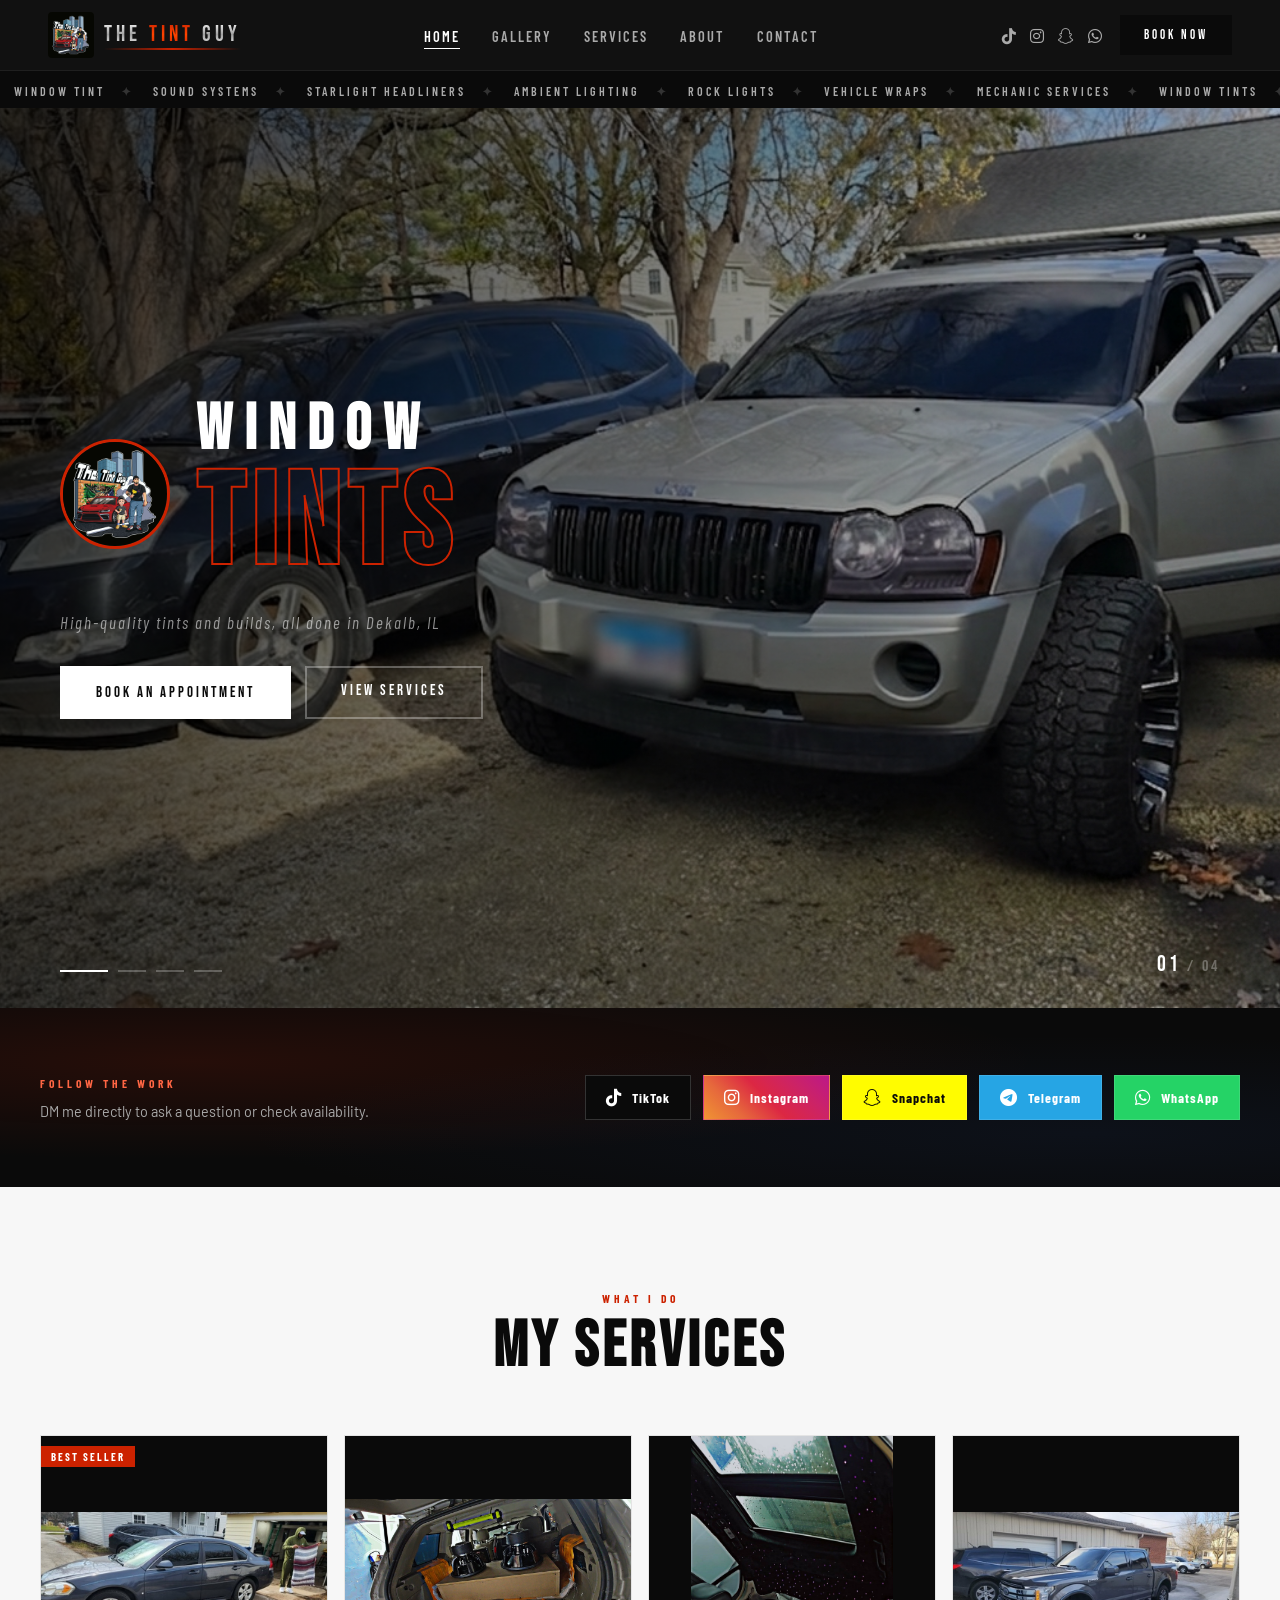
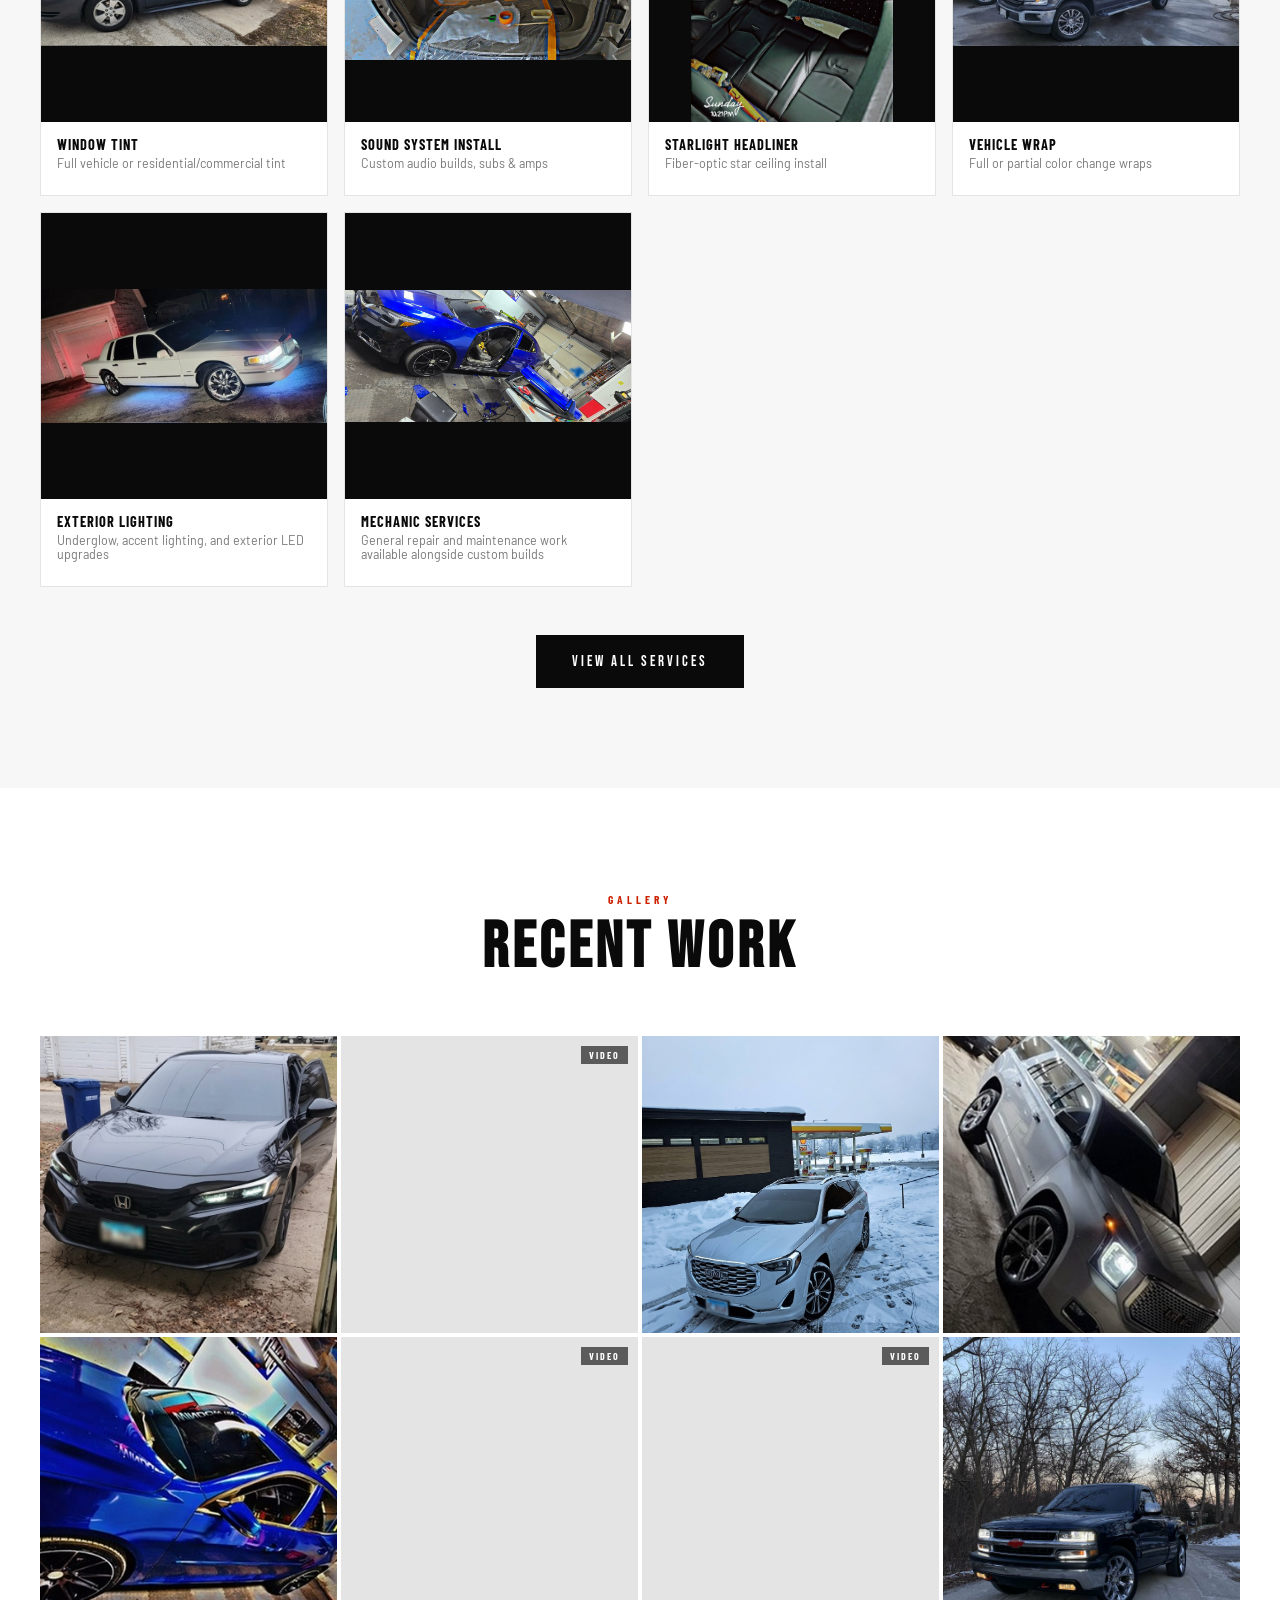
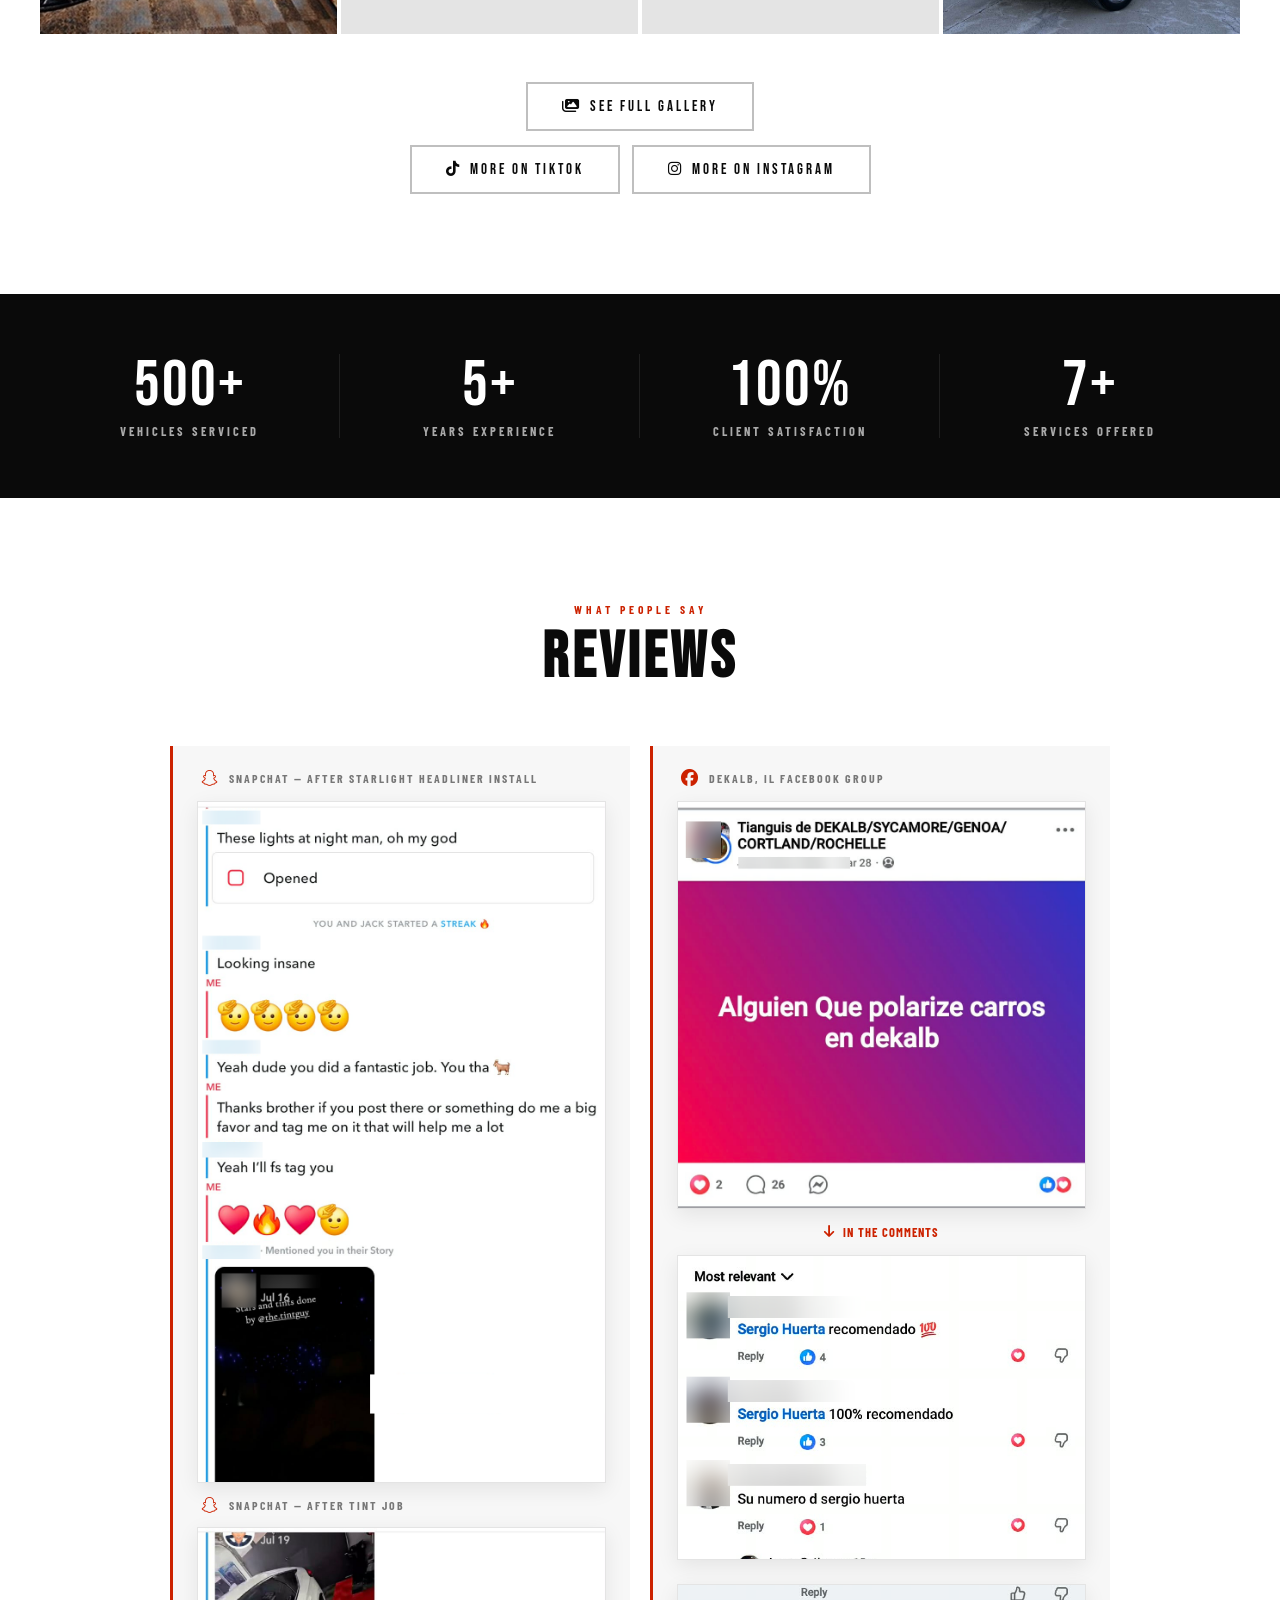
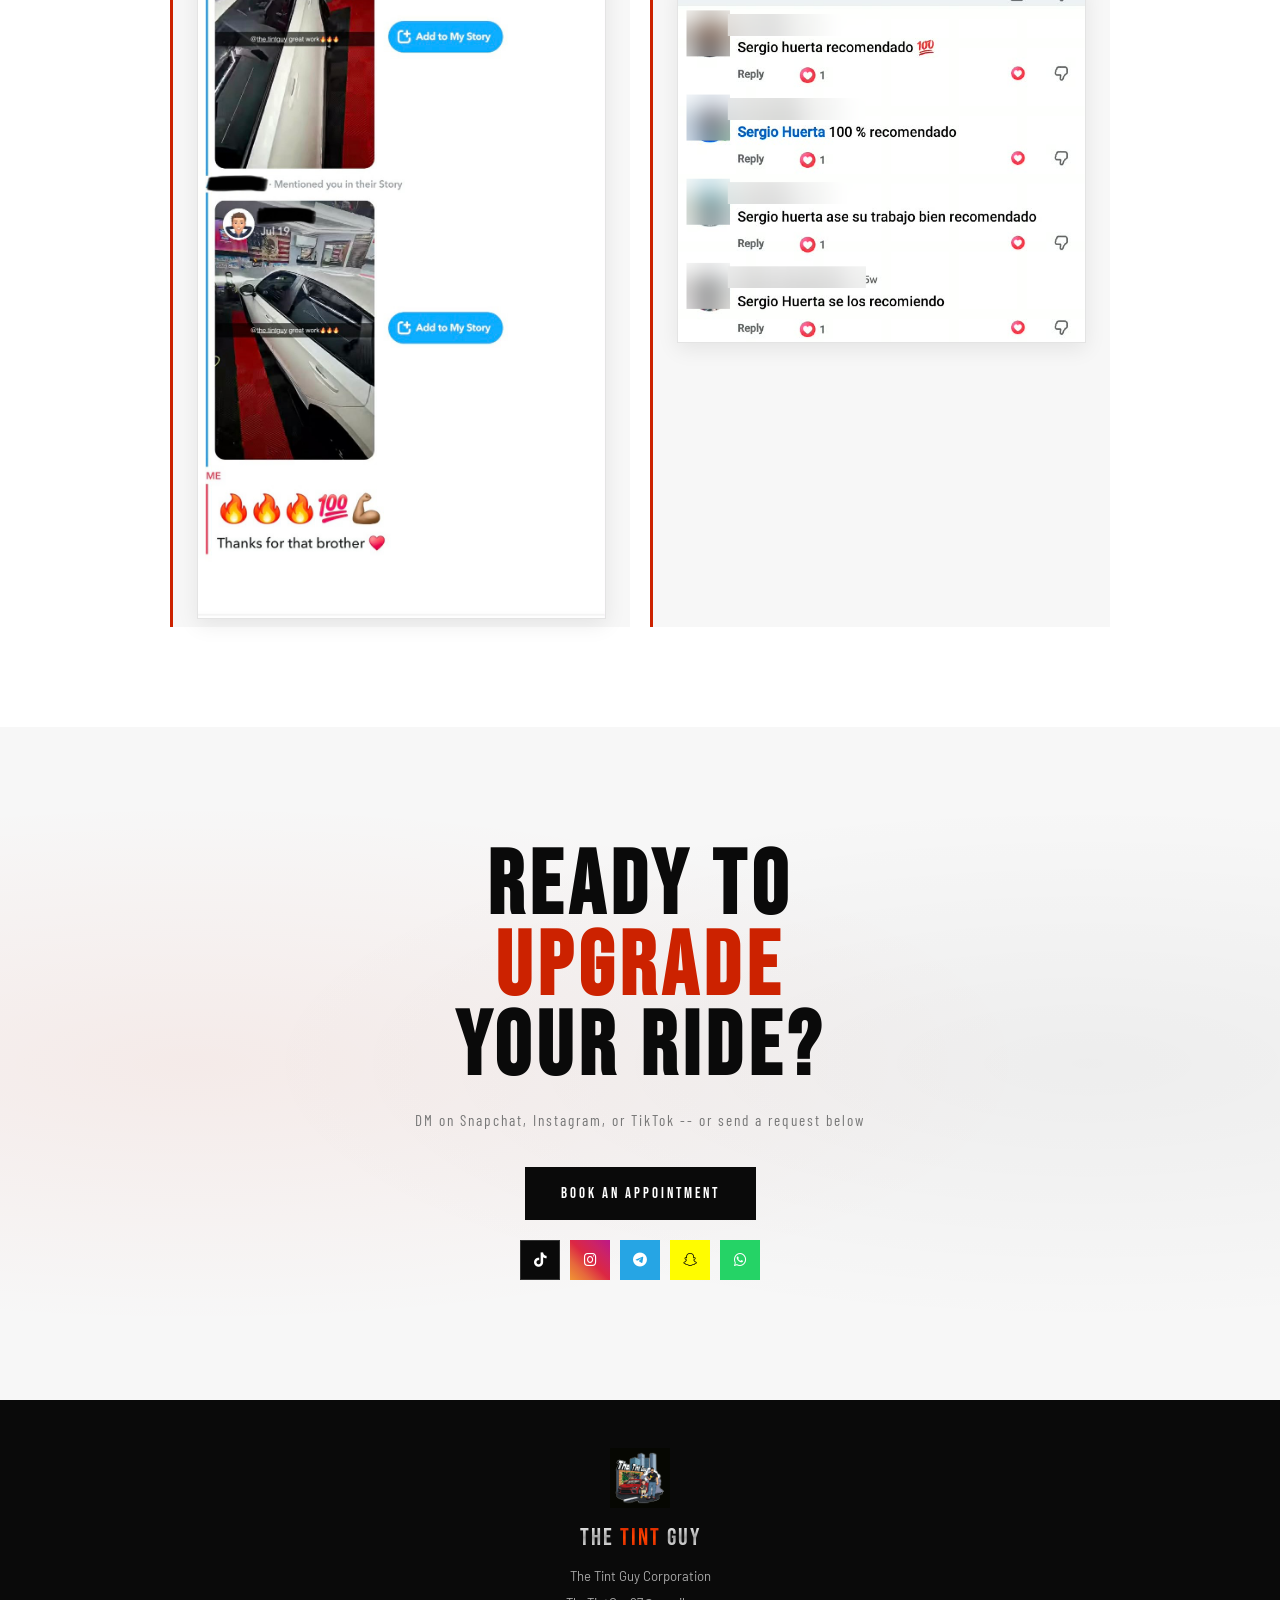
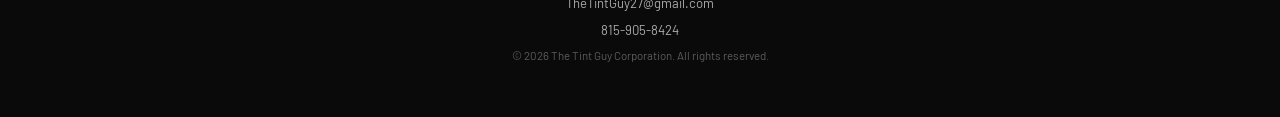
==== index.html @ c23ce809 "replaced email placeholders w real email" ====
<!DOCTYPE html>
<html lang="en">
<head>
  <meta charset="UTF-8" />
  <meta name="viewport" content="width=device-width, initial-scale=1.0"/>
  <title>The Tint Guy</title>
  <link rel="stylesheet" href="style.css" />
  <link rel="icon" href="photos/logo.JPG" type="image/jpeg" />
  <link rel="shortcut icon" href="photos/logo.JPG" type="image/jpeg" />
  <link href="https://fonts.googleapis.com/css2?family=Bebas+Neue&family=Barlow+Condensed:wght@400;600;700&family=Barlow:wght@400;500&display=swap" rel="stylesheet"/>
  <link rel="stylesheet" href="https://cdnjs.cloudflare.com/ajax/libs/font-awesome/6.5.0/css/all.min.css"/>
</head>
<body>

  <!-- NAVBAR -->
  <nav class="navbar">
    <a href="index.html" class="nav-logo">
      <img src="photos/logo.JPG" alt="The Tint Guy" class="nav-logo-img" />
      <span class="nav-logo-text"><span class="logo-main">THE</span> <span class="logo-accent">TINT</span> <span class="logo-main">GUY</span></span>
    </a>
    <ul class="nav-links" id="navLinks">
      <li><a href="index.html" class="active">Home</a></li>
      <li><a href="gallery.html">Gallery</a></li>
      <li><a href="shop.html">Services</a></li>
      <li><a href="about.html">About</a></li>
      <li><a href="contact.html">Contact</a></li>
    </ul>
    <div class="nav-actions">
      <div class="nav-socials">
        <a href="https://www.tiktok.com/@thetintguy27?_r=1&_t=ZT-983FbPUpHvJ" target="_blank" title="TikTok"><i class="fab fa-tiktok"></i></a>
        <a href="https://www.instagram.com/thetintguy_corp_29?igsh=MXBnZnM0aGI4ODA4Mg==" target="_blank" title="Instagram"><i class="fab fa-instagram"></i></a>
        <a href="https://www.snapchat.com/add/the.tintguy?share_id=hZwJ2rEOslA&locale=en-US" target="_blank" title="Snapchat"><i class="fab fa-snapchat"></i></a>
        <a href="https://wa.me/18159058424" target="_blank" title="WhatsApp"><i class="fab fa-whatsapp"></i></a>
      </div>
      <a href="contact.html" class="btn-primary nav-book-btn">BOOK NOW</a>
      <button class="hamburger" id="hamburger" onclick="toggleMenu()">
        <span></span><span></span><span></span>
      </button>
    </div>
  </nav>

  <!-- TICKER -->
  <div class="ticker-wrap">
    <div class="ticker">
      <span>WINDOW TINT</span><span class="sep">✦</span>
      <span>SOUND SYSTEMS</span><span class="sep">✦</span>
      <span>STARLIGHT HEADLINERS</span><span class="sep">✦</span>
      <span>AMBIENT LIGHTING</span><span class="sep">✦</span>
      <span>ROCK LIGHTS</span><span class="sep">✦</span>
      <span>VEHICLE WRAPS</span><span class="sep">✦</span>
      <span>MECHANIC SERVICES</span><span class="sep">✦</span>
      <span>WINDOW TINTS</span><span class="sep">✦</span>
      <span>SOUND SYSTEMS</span><span class="sep">✦</span>
      <span>STARLIGHT HEADLINERS</span><span class="sep">✦</span>
      <span>AMBIENT LIGHTING</span><span class="sep">✦</span>
      <span>ROCK LIGHTS</span><span class="sep">✦</span>
      <span>VEHICLE WRAPS</span><span class="sep">✦</span>
      <span>MECHANIC SERVICES</span><span class="sep">✦</span>
    </div>
  </div>

  <!-- HERO SLIDESHOW -->
  <section class="hero">
    <div class="hero-slides">
      <div class="hero-slide slide-1 active"></div>
      <div class="hero-slide slide-2"></div>
      <div class="hero-slide slide-3">
        <video class="hero-video" autoplay muted loop playsinline>
          <source src="videos/starlight.mp4" type="video/mp4">
        </video>
      </div>
      <div class="hero-slide slide-4"></div>
    </div>
    <div class="hero-overlay"></div>
    <div class="hero-content">
      <div class="hero-title-row">
        <img src="photos/logo.JPG" alt="The Tint Guy" class="hero-logo-mark" />
        <h1 class="hero-title">
          <span class="line2" id="heroWordMain">WINDOW</span>
          <span class="line3" id="heroWordSub">TINTS</span>
        </h1>
      </div>
      <p class="hero-sub">High-quality tints and builds, all done in Dekalb, IL</p>
      <div class="hero-btns">
        <a href="contact.html" class="btn-primary on-dark-btn">BOOK AN APPOINTMENT</a>
        <a href="shop.html" class="btn-secondary on-dark-btn">VIEW SERVICES</a>
      </div>
    </div>
    <div class="slide-dots">
      <button class="dot active" onclick="goToSlide(0)"></button>
      <button class="dot" onclick="goToSlide(1)"></button>
      <button class="dot" onclick="goToSlide(2)"></button>
      <button class="dot" onclick="goToSlide(3)"></button>
    </div>
    <div class="slide-counter">
      <span class="current" id="slideCurrentNum">01</span>
      <span> / 04</span>
    </div>
  </section>

  <!-- SOCIAL STRIP -->
  <section class="social-strip">
    <div class="social-strip-inner">
      <div class="social-strip-text">
        <span class="section-tag">FOLLOW THE WORK</span>
        <p>DM me directly to ask a question or check availability.</p>
      </div>
      <div class="social-strip-btns">
        <a href="https://www.tiktok.com/@thetintguy27?_r=1&_t=ZT-983FbPUpHvJ" target="_blank" class="social-strip-btn tiktok">
          <i class="fab fa-tiktok"></i><span>TikTok</span>
        </a>
        <a href="https://www.instagram.com/thetintguy_corp_29?igsh=MXBnZnM0aGI4ODA4Mg==" target="_blank" class="social-strip-btn instagram">
          <i class="fab fa-instagram"></i><span>Instagram</span>
        </a>
        <a href="https://www.snapchat.com/add/the.tintguy?share_id=hZwJ2rEOslA&locale=en-US" target="_blank" class="social-strip-btn snapchat">
          <i class="fab fa-snapchat"></i><span>Snapchat</span>
        </a>
        <a href="https://t.me/thetintguy_27" target="_blank" class="social-strip-btn telegram">
          <i class="fab fa-telegram"></i><span>Telegram</span>
        </a>
        <a href="https://wa.me/18159058424" target="_blank" class="social-strip-btn whatsapp">
          <i class="fab fa-whatsapp"></i><span>WhatsApp</span>
        </a>
      </div>
    </div>
  </section>

  <!-- FEATURED SERVICES -->
  <section class="featured-products" id="featured">
    <div class="section-header">
      <span class="section-tag">WHAT I DO</span>
      <h2>MY SERVICES</h2>
    </div>
    <div class="featured-grid" id="featuredGrid"></div>
    <div class="shop-all-wrap">
      <a href="shop.html" class="btn-primary">VIEW ALL SERVICES</a>
    </div>
  </section>

  <!-- WORK GALLERY -->
  <section class="gallery" id="gallery">
    <div class="section-header">
      <span class="section-tag">GALLERY</span>
      <h2>RECENT WORK</h2>
    </div>
    <div class="gallery-grid">
      <div class="gallery-item"><div class="gallery-img gi-1"></div><div class="gallery-overlay"><span class="gallery-tag">WINDOW TINT</span></div></div>
      <div class="gallery-item video-tile"><div class="gallery-img"><video src="videos/tint.mp4" autoplay muted loop playsinline></video></div><div class="gallery-overlay"><span class="gallery-tag">WINDOW TINT</span></div></div>
      <div class="gallery-item"><div class="gallery-img gi-3"></div><div class="gallery-overlay"><span class="gallery-tag">STARLIGHT HEADLINER</span></div></div>
      <div class="gallery-item"><div class="gallery-img gi-4"></div><div class="gallery-overlay"><span class="gallery-tag">WINDOW TINT</span></div></div>
      <div class="gallery-item"><div class="gallery-img gi-5"></div><div class="gallery-overlay"><span class="gallery-tag">VEHICLE WRAP</span></div></div>
      <div class="gallery-item video-tile"><div class="gallery-img"><video src="videos/inteirorlighting.mp4" autoplay muted loop playsinline></video></div><div class="gallery-overlay"><span class="gallery-tag">INTERIOR LIGHTING</span></div></div>
      <div class="gallery-item video-tile"><div class="gallery-img"><video src="videos/starlight.mp4" autoplay muted loop playsinline></video></div><div class="gallery-overlay"><span class="gallery-tag">STARLIGHT HEADLINER</span></div></div>
      <div class="gallery-item"><div class="gallery-img gi-8"></div><div class="gallery-overlay"><span class="gallery-tag">WINDOW TINT</span></div></div>
    </div>
    <div class="gallery-cta-group">
      <a href="gallery.html" class="btn-secondary"><i class="fas fa-images" style="margin-right:8px;"></i>SEE FULL GALLERY</a>
      <div class="gallery-cta-social-row">
        <a href="https://www.tiktok.com/@thetintguy27?_r=1&_t=ZT-983FbPUpHvJ" target="_blank" class="btn-secondary"><i class="fab fa-tiktok" style="margin-right:8px;"></i>MORE ON TIKTOK</a>
        <a href="https://www.instagram.com/thetintguy_corp_29?igsh=MXBnZnM0aGI4ODA4Mg==" target="_blank" class="btn-secondary"><i class="fab fa-instagram" style="margin-right:8px;"></i>MORE ON INSTAGRAM</a>
      </div>
    </div>
  </section>

  <!-- STATS BAR -->
  <div class="stats-bar">
    <div class="stats-inner">
      <div class="stat-item"><span class="stat-num">500+</span><span class="stat-label">Vehicles Serviced</span></div>
      <div class="stat-item"><span class="stat-num">5+</span><span class="stat-label">Years Experience</span></div>
      <div class="stat-item"><span class="stat-num">100%</span><span class="stat-label">Client Satisfaction</span></div>
      <div class="stat-item"><span class="stat-num">7+</span><span class="stat-label">Services Offered</span></div>
    </div>
  </div>

  <!-- TESTIMONIALS -->
  <section class="testimonials">
    <div class="section-header">
      <span class="section-tag">WHAT PEOPLE SAY</span>
      <h2>REVIEWS</h2>
    </div>
    <div class="testimonials-grid">
      <div class="screenshot-proof-card">
        <div class="proof-header"><i class="fab fa-snapchat"></i><span>Snapchat — after starlight headliner install</span></div>
        <img src="photos/proof-jack-gali.png" class="proof-screenshot" alt="Customer text conversation praising the starlight headliner install, later tagging @the.tintguy in his own Snapchat story" />
        <div class="proof-header"><i class="fab fa-snapchat"></i><span>Snapchat — after tint job</span></div>
        <img src="photos/snapreview.png" class="proof-screenshot" alt="Additional snapchat review" />
      </div>
      <div class="screenshot-proof-card">
        <div class="proof-header"><i class="fab fa-facebook"></i><span>DeKalb, IL Facebook group</span></div>
        <img src="photos/proof-fb-post.png" class="proof-screenshot" alt="Facebook post from a DeKalb community group asking for car tint recommendations" />
        <div class="proof-connector"><i class="fas fa-arrow-down"></i><span>In the comments</span></div>
        <img src="photos/proof-fb-1.png" class="proof-screenshot" alt="Facebook comments recommending The Tint Guy, names and photos blurred" />
        <img src="photos/proof-fb-2.png" class="proof-screenshot" alt="More Facebook comments recommending The Tint Guy, names and photos blurred" />
      </div>
    </div>
  </section>

  <!-- CTA BANNER -->
  <section class="cta-banner">
    <div class="cta-banner-bg"></div>
    <div class="cta-banner-content">
      <h2>READY TO<br><span>UPGRADE</span><br>YOUR RIDE?</h2>
      <p>DM on Snapchat, Instagram, or TikTok -- or send a request below</p>
      <div class="cta-btns">
        <a href="contact.html" class="btn-primary">BOOK AN APPOINTMENT</a>
      </div>
      <div class="social-links" style="justify-content:center; margin-top:20px;">
        <a href="https://www.tiktok.com/@thetintguy27?_r=1&_t=ZT-983FbPUpHvJ" target="_blank" class="social-btn tiktok" title="TikTok"><i class="fab fa-tiktok"></i></a>
        <a href="https://www.instagram.com/thetintguy_corp_29?igsh=MXBnZnM0aGI4ODA4Mg==" target="_blank" class="social-btn instagram" title="Instagram"><i class="fab fa-instagram"></i></a>
        <a href="https://t.me/thetintguy_27" target="_blank" class="social-btn telegram" title="Telegram"><i class="fab fa-telegram"></i></a>
        <a href="https://www.snapchat.com/add/the.tintguy?share_id=hZwJ2rEOslA&locale=en-US" target="_blank" class="social-btn snapchat" title="Snapchat"><i class="fab fa-snapchat"></i></a>
        <a href="https://wa.me/18159058424" target="_blank" class="social-btn whatsapp" title="WhatsApp"><i class="fab fa-whatsapp"></i></a>
      </div>
    </div>
  </section>

  <!-- FOOTER -->
  <footer class="footer">
    <div class="footer-inner">
      <img src="photos/logo.JPG" alt="The Tint Guy" style="width:60px; height:60px; object-fit:contain; margin-bottom:12px;" />
      <span class="footer-logo">
        <span class="logo-main">THE</span> <span class="logo-accent">TINT</span> <span class="logo-main">GUY</span>
      </span>
      <p>The Tint Guy Corporation</p>
      <p style="margin-top:6px;"><a href="mailto:TheTintGuy27@gmail.com" style="color:var(--mid); text-decoration:none;">TheTintGuy27@gmail.com</a></p>
      <p style="margin-top:6px;"><a href="tel:8159058424" style="color:var(--mid); text-decoration:none;">815-905-8424</a></p>
      <p class="footer-copy">© 2026 The Tint Guy Corporation. All rights reserved.</p>
    </div>
  </footer>

  <script src="main.js"></script>
  <script>
    const featuredProducts = [
      { id:1, name:"Window Tint", shortDesc:"Full vehicle or residential/commercial tint", badge:"BEST SELLER", badgeClass:"", piClass:"pi-1", label:"WINDOW\nTINT", emoji:"🚙" },
      { id:2, name:"Sound System Install", shortDesc:"Custom audio builds, subs & amps", badge:null, badgeClass:"", piClass:"pi-2", label:"SOUND\nSYSTEM", emoji:"🔊" },
      { id:3, name:"Starlight Headliner", shortDesc:"Fiber-optic star ceiling install", badge:null, badgeClass:"", piClass:"pi-3", label:"STARLIGHT\nHEADLINER", emoji:"✨" },
      { id:4, name:"Vehicle Wrap", shortDesc:"Full or partial color change wraps", badge:null, badgeClass:"", piClass:"pi-4", label:"VEHICLE\nWRAP", emoji:"🚘" },
      { id:5, name:"Exterior Lighting", shortDesc:"Underglow, accent lighting, and exterior LED upgrades", badge:null, badgeClass:"", piClass:"pi-5", label:"EXTERIOR\nLIGHTING", emoji:"💡" },
      { id:6, name:"Mechanic Services", shortDesc:"General repair and maintenance work available alongside custom builds", badge:null, badgeClass:"", piClass:"pi-6", label:"MECHANIC\nSERVICES", emoji:"🔧" }
    ];

    function renderFeatured() {
      document.getElementById('featuredGrid').innerHTML = featuredProducts.map(p => `
        <div class="product-card">
          <div class="product-img ${p.piClass}">
            ${p.badge ? `<div class="product-badge ${p.badgeClass}">${p.badge}</div>` : ''}
            <div class="product-overlay"><a href="contact.html" class="add-btn">BOOK NOW</a></div>
          </div>
          <div class="product-info">
            <h4>${p.name}</h4><p>${p.shortDesc}</p>
          </div>
        </div>`).join('');
    }

    let cur=0;
    const slides=document.querySelectorAll('.hero-slide');
    const dots=document.querySelectorAll('.dot');
    const nums=['01','02','03','04'];
    const heroWords=[
      ['WINDOW','TINT'],
      ['SOUND','SYSTEMS'],
      ['STARLIGHT','HEADLINERS'],
      ['VEHICLE','WRAPS']
    ];
    function updateHeroWords(n) {
      const main = document.getElementById('heroWordMain');
      const sub = document.getElementById('heroWordSub');
      if (!main || !sub) return;
      main.style.opacity = 0;
      sub.style.opacity = 0;
      setTimeout(() => {
        main.textContent = heroWords[n][0];
        sub.textContent = heroWords[n][1];
        main.style.opacity = 1;
        sub.style.opacity = 1;
      }, 280);
    }
    function goToSlide(n) {
      slides[cur].classList.remove('active'); dots[cur].classList.remove('active');
      cur=n;
      slides[cur].classList.add('active'); dots[cur].classList.add('active');
      document.getElementById('slideCurrentNum').textContent=nums[cur];
      updateHeroWords(cur);
    }

    window.addEventListener('scroll',()=>{
      document.querySelector('.navbar').classList.toggle('scrolled', window.scrollY>50);
    });

    /* ---- TICKER: keep it filled edge-to-edge on any screen width ---- */
    function setupTicker() {
      const ticker = document.querySelector('.ticker');
      if (!ticker) return;
      const unit = ticker.getAttribute('data-unit') || ticker.innerHTML;
      ticker.setAttribute('data-unit', unit);
      ticker.innerHTML = unit;
      const targetWidth = window.innerWidth * 2.5;
      let guard = 0;
      while (ticker.scrollWidth < targetWidth && guard < 40) {
        ticker.innerHTML += unit;
        guard++;
      }
      const half = ticker.innerHTML;
      ticker.innerHTML = half + half;
      const speed = 70; // px per second, keeps a constant crawl speed
      const duration = ticker.scrollWidth / speed;
      ticker.style.animation = `ticker-scroll ${duration}s linear infinite`;
    }

    /* ---- LIGHTBOX (expandable gallery images, arrow nav + swipe) ---- */
    const homeGalleryImages = [
      { src: 'photos/civictint.PNG', tag: 'WINDOW TINT' },
      { src: 'videos/tint.mp4', tag: 'WINDOW TINT', isVideo: true },
      { src: 'photos/suvtintsnow.PNG', tag: 'STARLIGHT HEADLINER' },
      { src: 'photos/gmcsuvtint.jpeg', tag: 'WINDOW TINT' },
      { src: 'photos/doorremovalafter.jpeg', tag: 'VEHICLE WRAP' },
      { src: 'videos/inteirorlighting.mp4', tag: 'INTERIOR LIGHTING', isVideo: true },
      { src: 'videos/starlight.mp4', tag: 'STARLIGHT HEADLINER', isVideo: true },
      { src: 'photos/trucktint.jpeg', tag: 'WINDOW TINT' }
    ];

    function createLightbox(images) {
      let current = 0;
      const overlay = document.createElement('div');
      overlay.className = 'lightbox-overlay';
      overlay.innerHTML = `
        <button class="lightbox-close" aria-label="Close">&times;</button>
        <button class="lightbox-arrow lightbox-prev" aria-label="Previous">&#10094;</button>
        <div class="lightbox-img-wrap">
          <img src="" alt="" style="display:none;" />
          <video src="" controls style="display:none;"></video>
          <span class="lightbox-tag"></span>
        </div>
        <button class="lightbox-arrow lightbox-next" aria-label="Next">&#10095;</button>
        <span class="lightbox-counter"></span>
      `;
      document.body.appendChild(overlay);
      const imgEl = overlay.querySelector('img');
      const videoEl = overlay.querySelector('video');
      const tagEl = overlay.querySelector('.lightbox-tag');
      const counterEl = overlay.querySelector('.lightbox-counter');

      function show(i) {
        current = (i + images.length) % images.length;
        const isVideo = images[current].isVideo;
        
        if (isVideo) {
          imgEl.style.display = 'none';
          videoEl.style.display = 'block';
          videoEl.src = images[current].src;
          videoEl.play();
        } else {
          videoEl.style.display = 'none';
          videoEl.pause();
          imgEl.style.display = 'block';
          imgEl.src = images[current].src;
          imgEl.alt = images[current].tag || '';
        }
        
        tagEl.textContent = images[current].tag || '';
        counterEl.textContent = `${current + 1} / ${images.length}`;
      }
      function open(i) {
        show(i);
        overlay.classList.add('open');
        document.body.style.overflow = 'hidden';
      }
      function close() {
        videoEl.pause();
        overlay.classList.remove('open');
        document.body.style.overflow = '';
      }
      overlay.querySelector('.lightbox-close').onclick = close;
      overlay.querySelector('.lightbox-prev').onclick = () => show(current - 1);
      overlay.querySelector('.lightbox-next').onclick = () => show(current + 1);
      overlay.addEventListener('click', (e) => { if (e.target === overlay) close(); });

      document.addEventListener('keydown', (e) => {
        if (!overlay.classList.contains('open')) return;
        if (e.key === 'Escape') close();
        if (e.key === 'ArrowLeft') show(current - 1);
        if (e.key === 'ArrowRight') show(current + 1);
      });

      let touchStartX = 0;
      overlay.addEventListener('touchstart', (e) => { touchStartX = e.changedTouches[0].screenX; });
      overlay.addEventListener('touchend', (e) => {
        const dx = e.changedTouches[0].screenX - touchStartX;
        if (Math.abs(dx) > 40) { dx > 0 ? show(current - 1) : show(current + 1); }
      });

      return { open };
    }

    document.addEventListener('DOMContentLoaded',()=>{
      renderFeatured();
      setInterval(()=>goToSlide((cur+1)%slides.length), 5000);

      const homeLightbox = createLightbox(homeGalleryImages);
      document.querySelectorAll('#gallery .gallery-item').forEach((el, i) => {
        el.addEventListener('click', () => homeLightbox.open(i));
      });
    });

    window.addEventListener('load', setupTicker);
    let tickerResizeTO;
    window.addEventListener('resize', () => {
      clearTimeout(tickerResizeTO);
      tickerResizeTO = setTimeout(setupTicker, 300);
    });
  </script>
</body>
</html>
---- style.css ----
/* =============================================
   THE TINT GUY -- style.css
   Clean white-body aesthetic
   Black header/footer, white canvas body
   ============================================= */

*, *::before, *::after { box-sizing: border-box; margin: 0; padding: 0; }

:root {
  --black:      #0a0a0a;
  --dark:       #111111;
  --dark2:      #1a1a1a;
  --dark3:      #2a2a2a;
  --white:      #ffffff;
  --off-white:  #f7f7f7;
  --light:      #f0f0f0;
  --light2:     #e4e4e4;
  --mid:        #aaaaaa;
  --gray:       #777777;
  --gray2:      #444444;
  --accent:     #cc2200;       /* red -- swap to #f5c800 for yellow, #0077cc for blue */
  --accent2:    #a81b00;
  --font-display: 'Bebas Neue', sans-serif;
  --font-body:    'Barlow', sans-serif;
  --font-cond:    'Barlow Condensed', sans-serif;
}

html { scroll-behavior: smooth; }

body {
  background: var(--white);
  color: var(--black);
  font-family: var(--font-body);
  overflow-x: hidden;
}

::-webkit-scrollbar { width: 5px; }
::-webkit-scrollbar-track { background: var(--light); }
::-webkit-scrollbar-thumb { background: var(--black); }

/* =============================================
   UTILITIES
   ============================================= */

.section-tag {
  display: inline-block;
  font-family: var(--font-cond);
  font-size: 0.72rem;
  font-weight: 700;
  letter-spacing: 4px;
  color: var(--accent);
  margin-bottom: 10px;
  text-transform: uppercase;
}

.section-header {
  text-align: center;
  margin-bottom: 56px;
}
.section-header h2 {
  font-family: var(--font-display);
  font-size: clamp(2.5rem, 5vw, 4rem);
  letter-spacing: 4px;
  color: var(--black);
  line-height: 1;
}

/* light-bg sections override */
.on-dark .section-tag  { color: #ff6644; }
.on-dark .section-header h2 { color: var(--white); }

/* ---- BUTTONS ---- */
.btn-primary {
  display: inline-block;
  background: var(--black);
  color: var(--white);
  font-family: var(--font-display);
  font-size: 0.95rem;
  letter-spacing: 3px;
  padding: 15px 34px;
  text-decoration: none;
  border: 2px solid var(--black);
  transition: background 0.2s, color 0.2s;
  cursor: pointer;
  text-align: center;
}
.btn-primary:hover {
  background: transparent;
  color: var(--black);
}
.btn-primary.full { width: 100%; border: none; }
.btn-primary.on-dark-btn {
  background: var(--white);
  color: var(--black);
  border-color: var(--white);
}
.btn-primary.on-dark-btn:hover {
  background: transparent;
  color: var(--white);
}

.btn-secondary {
  display: inline-block;
  background: transparent;
  color: var(--black);
  font-family: var(--font-display);
  font-size: 0.95rem;
  letter-spacing: 3px;
  padding: 13px 34px;
  text-decoration: none;
  border: 2px solid rgba(0,0,0,0.25);
  transition: border-color 0.2s, color 0.2s;
}
.btn-secondary:hover { border-color: var(--black); }
.btn-secondary.on-dark-btn {
  color: var(--white);
  border-color: rgba(255,255,255,0.3);
}
.btn-secondary.on-dark-btn:hover { border-color: var(--white); }

/* =============================================
   NAVBAR
   ============================================= */

.navbar {
  position: fixed; top: 0; left: 0; right: 0;
  z-index: 1000;
  display: flex; align-items: center;
  justify-content: space-between;
  padding: 0 48px; height: 70px;
  background: var(--black);
  transition: background 0.3s;
}

.nav-logo {
  font-family: var(--font-display);
  font-size: 1.4rem; letter-spacing: 2px; line-height: 1;
  text-decoration: none; display: flex; align-items: center; gap: 10px;
}
.nav-logo-img {
  width: 46px; height: 46px; object-fit: contain;
  border-radius: 4px;
}
.nav-logo-text { 
  display: inline-block;
  font-family: 'Bebas Neue', sans-serif;
  font-size: 1.4rem;
  letter-spacing: 4px;
  position: relative;
}
.logo-main {
  background: linear-gradient(180deg, #ffffff 0%, #a0a0a0 50%, #ffffff 100%);
  -webkit-background-clip: text;
  -webkit-text-fill-color: transparent;
  background-clip: text;
}
.logo-accent {
  background: linear-gradient(180deg, var(--accent) 0%, #ff4400 50%, var(--accent) 100%);
  -webkit-background-clip: text;
  -webkit-text-fill-color: transparent;
  background-clip: text;
}
.nav-logo-text::after {
  content: '';
  position: absolute;
  bottom: -4px;
  left: 0;
  right: 0;
  height: 2px;
  background: linear-gradient(90deg, transparent, var(--accent), transparent);
}

.nav-links { display: flex; gap: 32px; list-style: none; }
.nav-links a {
  color: var(--mid);
  text-decoration: none;
  font-family: var(--font-cond);
  font-size: 0.9rem; font-weight: 600;
  letter-spacing: 2px; text-transform: uppercase;
  transition: color 0.2s; position: relative;
}
.nav-links a::after {
  content: ''; position: absolute; bottom: -4px; left: 0;
  width: 0; height: 1px; background: var(--white);
  transition: width 0.2s;
}
.nav-links a:hover,
.nav-links a.active { color: var(--white); }
.nav-links a:hover::after,
.nav-links a.active::after { width: 100%; }

.nav-actions { display: flex; align-items: center; gap: 18px; }

.nav-book-btn {
  padding: 10px 22px;
  font-size: 0.8rem;
}

.nav-socials { display: flex; align-items: center; gap: 14px; }
.nav-socials a {
  color: var(--mid); font-size: 1rem;
  transition: color 0.2s, transform 0.2s;
}
.nav-socials a:hover { color: var(--white); transform: translateY(-2px); }
@media (max-width: 1080px) { .nav-socials { display: none; } }

.hamburger {
  display: none; flex-direction: column; gap: 5px;
  background: none; border: none; cursor: pointer; padding: 4px;
}
.hamburger span {
  display: block; width: 22px; height: 1.5px;
  background: var(--white); transition: 0.3s;
}

/* =============================================
   TICKER
   ============================================= */

.ticker-wrap {
  background: var(--black);
  border-top: 1px solid #1f1f1f;
  overflow: hidden; white-space: nowrap;
  padding: 9px 0; position: relative; z-index: 999;
  margin-top: 70px;
}
.ticker { display: inline-block; animation: ticker-scroll 40s linear infinite; }
.ticker span {
  font-family: var(--font-cond); font-weight: 600;
  font-size: 0.75rem; letter-spacing: 3px;
  color: var(--mid); margin: 0 14px; text-transform: uppercase;
}
.ticker .sep { color: #333; margin: 0 2px; }

@keyframes ticker-scroll {
  0%   { transform: translateX(0); }
  100% { transform: translateX(-50%); }
}

/* =============================================
   HERO SLIDESHOW
   ============================================= */

.hero {
  position: relative; height: 100vh; min-height: 600px;
  overflow: hidden; display: flex; align-items: center;
  background: var(--black);
}
.hero-slides { position: absolute; inset: 0; z-index: 0; }
.hero-slide {
  position: absolute; inset: 0; opacity: 0;
  transition: opacity 1.2s ease-in-out;
  background-size: cover; background-position: center;
}
.hero-slide.active { opacity: 1; }

.hero-video {
  position: absolute;
  inset: 0;
  width: 100%;
  height: 100%;
  object-fit: cover;
  opacity: 0;
  transition: opacity 0.5s ease;
}

.hero-slide.active .hero-video {
  opacity: 1;
}

.slide-1 {
  background-color: #0a1220;
  background-image: url('photos/herotint.PNG'), radial-gradient(ellipse at 25% 55%, rgba(60,100,180,0.35) 0%, transparent 60%),
    radial-gradient(ellipse at 80% 20%, rgba(204,34,0,0.2) 0%, transparent 50%);
  background-size: cover, auto, auto;
  background-position: center, center, center;
}
.slide-2 {
  background-color: #120808;
  background-image: url('photos/soundsystem.jpg'), radial-gradient(ellipse at 70% 60%, rgba(204,34,0,0.4) 0%, transparent 55%),
    radial-gradient(ellipse at 15% 30%, rgba(180,80,0,0.2) 0%, transparent 50%);
  background-size: cover, auto, auto;
  background-position: center, center, center;
}
.slide-3 {
  background-color: #080c10;
  background-image: url('photos/interiorlighting.jpeg'), radial-gradient(ellipse at 50% 75%, rgba(40,80,160,0.3) 0%, transparent 60%),
    radial-gradient(ellipse at 85% 15%, rgba(204,34,0,0.2) 0%, transparent 45%);
  background-size: cover, auto, auto;
  background-position: center, center, center;
}
.slide-4 {
  background-color: #0c0c0c;
  background-image: url('photos/lightbluecartint.PNG'), radial-gradient(ellipse at 35% 45%, rgba(204,34,0,0.25) 0%, transparent 55%),
    radial-gradient(ellipse at 75% 65%, rgba(60,60,120,0.3) 0%, transparent 55%);
  background-size: cover, auto, auto;
  background-position: center, center, center;
}

.hero-logo-watermark {
  position: absolute; top: 50%; right: 6%;
  transform: translateY(-50%);
  width: clamp(220px, 30vw, 460px);
  height: auto;
  opacity: 0.05;
  filter: grayscale(100%) brightness(3);
  pointer-events: none; user-select: none;
  z-index: 0;
}
@media (max-width: 900px) {
  .hero-logo-watermark { width: clamp(160px, 45vw, 320px); right: -5%; }
}

.hero-overlay {
  position: absolute; inset: 0; z-index: 1;
  background: linear-gradient(105deg, rgba(0,0,0,0.82) 0%, rgba(0,0,0,0.5) 45%, rgba(0,0,0,0.1) 100%);
}
.hero-content { position: relative; z-index: 2; padding: 0 60px; max-width: 820px; }

.hero-badge {
  display: inline-block; background: var(--accent);
  color: var(--white); font-family: var(--font-cond);
  font-size: 0.7rem; font-weight: 700; letter-spacing: 3px;
  padding: 5px 12px; margin-bottom: 22px;
  opacity: 0; transform: translateY(30px);
  animation: fadeUp 0.8s forwards 0s;
}

.hero-title-row {
  display: flex; align-items: center; gap: 26px; margin-bottom: 22px;
}
.hero-title-row .hero-title { margin-bottom: 0; }
.hero-logo-mark {
  width: 110px; height: 110px; object-fit: cover;
  border-radius: 50%; border: 3px solid var(--accent);
  flex-shrink: 0;
  opacity: 0; transform: translateY(20px);
  animation: fadeUp 0.8s forwards 0.1s;
}
@media (max-width: 700px) {
  .hero-title-row { flex-direction: column; align-items: flex-start; gap: 16px; }
  .hero-logo-mark { width: 80px; height: 80px; }
}

.hero-title { font-family: 'Bebas Neue', sans-serif; line-height: 1; margin-bottom: 22px; overflow-wrap: normal; }
.hero-title .line2 {
  display: block; font-size: clamp(2.5rem, 6vw, 4rem);
  color: var(--white); letter-spacing: 12px;
  opacity: 0; transform: translateY(30px);
  animation: fadeUp 0.8s forwards 0.2s;
  transition: opacity 0.3s ease;
}
.hero-title .line3 {
  display: block; font-size: clamp(3.5rem, 10vw, 9.5rem);
  color: var(--accent); letter-spacing: 8px;
  -webkit-text-stroke: 2px var(--accent);
  color: transparent;
  opacity: 0; transform: translateY(30px);
  animation: fadeUp 0.8s forwards 0.3s;
  transition: opacity 0.3s ease;
}
.hero-sub {
  font-family: var(--font-cond); font-size: 1.05rem; font-style: italic;
  letter-spacing: 2px; color: rgba(255,255,255,0.55);
  margin-bottom: 34px; opacity: 0;
  animation: fadeUp 0.8s forwards 0.6s;
}
.hero-btns {
  display: flex; gap: 14px; flex-wrap: wrap;
  opacity: 0; animation: fadeUp 0.8s forwards 0.8s;
}

@keyframes fadeUp { to { opacity: 1; transform: translateY(0); } }

.slide-dots { position: absolute; bottom: 36px; left: 60px; z-index: 3; display: flex; gap: 10px; }
.dot {
  width: 28px; height: 2px;
  background: rgba(255,255,255,0.25);
  cursor: pointer; transition: background 0.3s, width 0.3s;
  border: none; padding: 0;
}
.dot.active { background: var(--white); width: 48px; }

.slide-counter {
  position: absolute; bottom: 30px; right: 60px; z-index: 3;
  font-family: var(--font-display); font-size: 1rem;
  color: rgba(255,255,255,0.3); letter-spacing: 3px;
}
.slide-counter .current { color: var(--white); font-size: 1.4rem; }

/* =============================================
   SOCIAL STRIP
   ============================================= */

.social-strip {
  background: var(--black);
  padding: 64px 40px;
  position: relative;
  overflow: hidden;
}
.social-strip::before {
  content: '';
  position: absolute; inset: 0;
  background:
    radial-gradient(ellipse at 15% 30%, rgba(204,34,0,0.14) 0%, transparent 55%),
    radial-gradient(ellipse at 85% 70%, rgba(40,80,160,0.1) 0%, transparent 55%);
}
.social-strip-inner {
  position: relative; z-index: 1;
  max-width: 1200px; margin: 0 auto;
  display: flex; align-items: center; justify-content: space-between;
  gap: 48px; flex-wrap: wrap;
}
.social-strip-text { max-width: 440px; }
.social-strip-text .section-tag { color: #ff6644; }
.social-strip-text h2 {
  font-family: var(--font-display); color: var(--white);
  font-size: clamp(1.8rem, 3.2vw, 2.6rem);
  letter-spacing: 2px; line-height: 1.02; margin-bottom: 14px;
}
.social-strip-text p {
  color: var(--mid); font-size: 0.9rem; line-height: 1.6;
}

.social-strip-btns { display: flex; gap: 12px; flex-wrap: wrap; }
.social-strip-btn {
  display: flex; align-items: center; gap: 10px;
  background: rgba(255,255,255,0.04);
  border: 1px solid rgba(255,255,255,0.12);
  color: var(--white); text-decoration: none;
  padding: 13px 20px;
  font-family: var(--font-cond); font-size: 0.85rem;
  font-weight: 700; letter-spacing: 1px;
  transition: border-color 0.2s, background 0.2s, transform 0.2s;
}
.social-strip-btn i { font-size: 1.1rem; }
.social-strip-btn:hover { transform: translateY(-2px); background: rgba(255,255,255,0.08); }
.social-strip-btn.tiktok:hover    { border-color: #ffffff; }
.social-strip-btn.instagram:hover { border-color: #dc2743; }
.social-strip-btn.snapchat:hover  { border-color: #fffc00; }
.social-strip-btn.whatsapp:hover  { border-color: #25d366; }
.social-strip-btn.telegram:hover  { border-color: #26a5e4; }

@media (max-width: 700px) {
  .social-strip-inner { flex-direction: column; align-items: flex-start; }
  .social-strip-btn span { display: none; }
  .social-strip-btn { padding: 13px; }
}

/* =============================================
   CATEGORY POSTERS  (replaces services)
   ============================================= */

.categories {
  display: grid;
  grid-template-columns: repeat(6, 1fr);
  gap: 0;
  background: var(--black);
}

.cat-poster {
  position: relative;
  overflow: hidden;
  cursor: pointer;
  display: block;
  text-decoration: none;
}

/* Aspect ratio: tall poster column */
.cat-poster-img {
  width: 100%;
  aspect-ratio: 2/3;
  background-size: cover;
  background-position: center;
  transition: transform 0.6s cubic-bezier(0.25, 0.46, 0.45, 0.94);
  display: flex; align-items: flex-end;
}

/* Placeholder gradients for each category */
.cat-vehicle {
  background-color: #0a0f1a;
  background-image:
    radial-gradient(ellipse at 50% 30%, rgba(40,80,200,0.5) 0%, transparent 65%),
    radial-gradient(ellipse at 20% 80%, rgba(0,0,0,0.8) 0%, transparent 60%);
}
.cat-signs {
  background-color: #1a0a00;
  background-image:
    radial-gradient(ellipse at 50% 40%, rgba(204,80,0,0.55) 0%, transparent 65%),
    radial-gradient(ellipse at 80% 80%, rgba(0,0,0,0.7) 0%, transparent 60%);
}
.cat-apparel {
  background-color: #080a12;
  background-image:
    radial-gradient(ellipse at 50% 35%, rgba(80,40,180,0.5) 0%, transparent 65%),
    radial-gradient(ellipse at 30% 80%, rgba(0,0,0,0.8) 0%, transparent 60%);
}
.cat-print {
  background-color: #0a1208;
  background-image:
    radial-gradient(ellipse at 50% 40%, rgba(0,140,60,0.45) 0%, transparent 65%),
    radial-gradient(ellipse at 70% 80%, rgba(0,0,0,0.7) 0%, transparent 60%);
}
.cat-cnc {
  background-color: #121010;
  background-image:
    radial-gradient(ellipse at 50% 35%, rgba(180,120,0,0.45) 0%, transparent 65%),
    radial-gradient(ellipse at 40% 80%, rgba(0,0,0,0.8) 0%, transparent 60%);
}
.cat-banners {
  background-color: #100a14;
  background-image:
    radial-gradient(ellipse at 50% 40%, rgba(140,0,140,0.45) 0%, transparent 65%),
    radial-gradient(ellipse at 60% 80%, rgba(0,0,0,0.8) 0%, transparent 60%);
}

/* Dark gradient overlay always present at bottom */
.cat-poster-overlay {
  position: absolute; inset: 0;
  background: linear-gradient(
    to top,
    rgba(0,0,0,0.92) 0%,
    rgba(0,0,0,0.4) 40%,
    rgba(0,0,0,0.1) 100%
  );
  display: flex; flex-direction: column;
  justify-content: flex-end;
  padding: 24px 20px;
  transition: background 0.4s;
}

.cat-poster:hover .cat-poster-overlay {
  background: linear-gradient(
    to top,
    rgba(0,0,0,0.97) 0%,
    rgba(0,0,0,0.7) 50%,
    rgba(0,0,0,0.3) 100%
  );
}

.cat-poster:hover .cat-poster-img { transform: scale(1.06); }

/* Category label -- always visible */
.cat-name {
  font-family: var(--font-display);
  font-size: clamp(1rem, 1.4vw, 1.4rem);
  letter-spacing: 3px;
  color: var(--white);
  line-height: 1.1;
  margin-bottom: 12px;
  transition: transform 0.3s;
}
.cat-poster:hover .cat-name { transform: translateY(-6px); }

/* "View Collection" link -- hidden until hover */
.cat-link {
  font-family: var(--font-cond);
  font-size: 0.78rem;
  font-weight: 700;
  letter-spacing: 2px;
  color: var(--accent);
  text-transform: uppercase;
  display: flex; align-items: center; gap: 6px;
  opacity: 0;
  transform: translateY(10px);
  transition: opacity 0.3s, transform 0.3s;
}
.cat-poster:hover .cat-link {
  opacity: 1;
  transform: translateY(0);
}
.cat-link i { font-size: 0.7rem; }

/* =============================================
   WORK GALLERY
   ============================================= */

.gallery {
  padding: 100px 40px;
  background: var(--white);
}
.gallery-grid {
  display: grid;
  grid-template-columns: repeat(4, 1fr);
  gap: 4px;
  max-width: 1300px; margin: 0 auto;
}
.gallery-item {
  position: relative; overflow: hidden; cursor: pointer;
  aspect-ratio: 1/1;
}

/* Featured items at top */
.gallery-item.featured {
  grid-column: span 2; grid-row: span 2;
  aspect-ratio: unset; min-height: 320px;
}

/* Orientation-based sizing */
.gallery-item.landscape { grid-column: span 2; aspect-ratio: 2/1; }
.gallery-item.portrait  { grid-row: span 2; aspect-ratio: 1/2; }
.gallery-item.square    { aspect-ratio: 1/1; }

/* Force videos to be uniform squares */
.gallery-item[data-media-type="video"] { grid-column: span 1; grid-row: span 1; aspect-ratio: 1/1; }

.gallery-img {
  position: absolute; inset: 0;
  width: 100%; height: 100%;
  display: flex; align-items: center; justify-content: center;
  transition: transform 0.5s ease;
  background: var(--light2);
}

.gallery-placeholder {
  position: absolute; inset: 0;
  background: linear-gradient(135deg, var(--light2) 0%, var(--light) 100%);
  animation: pulse 1.5s ease-in-out infinite;
}

@keyframes pulse {
  0%, 100% { opacity: 1; }
  50% { opacity: 0.7; }
}

.gallery-img i.fa-play-circle {
  position: absolute;
  color: rgba(255,255,255,0.9);
  font-size: 2.5rem;
  filter: drop-shadow(0 2px 8px rgba(0,0,0,0.6));
  z-index: 2;
}
/* Homepage gallery tiles are all uniform squares -- see .gallery-item base rule above */

/* Gallery images */
.gi-1 { background-image: url('photos/civictint.PNG'); background-size: cover; background-position: center; }
.gi-2 { background-image: url('photos/soundsystem.jpg'); background-size: cover; background-position: center; }
.gi-3 { background-image: url('photos/suvtintsnow.PNG'); background-size: cover; background-position: center; }
.gi-4 { background-image: url('photos/gmcsuvtint.jpeg'); background-size: cover; background-position: center; }
.gi-5 { background-image: url('photos/doorremovalafter.jpeg'); background-size: cover; background-position: center; }
.gi-6 { background-image: url('photos/tint (3).jpeg'); background-size: cover; background-position: center; }
.gi-7 { background-image: url('photos/tint (4).jpeg'); background-size: cover; background-position: center; }
.gi-8 { background-image: url('photos/trucktint.jpeg'); background-size: cover; background-position: center; }

.gallery-item:hover .gallery-img { transform: scale(1.05); }

/* Video tile play icon -- for TikTok/reel-style gallery placeholders */
.video-tile .gallery-img { position: relative; }
.video-tile .gallery-img video {
  position: absolute;
  inset: 0;
  width: 100%;
  height: 100%;
  object-fit: cover;
}
.video-tile .gallery-img i.fa-play {
  color: rgba(255,255,255,0.85);
  font-size: 2.2rem;
  filter: drop-shadow(0 2px 10px rgba(0,0,0,0.5));
  pointer-events: none;
  position: relative;
  z-index: 2;
}
.video-tile::after {
  content: 'VIDEO';
  position: absolute; top: 10px; right: 10px;
  background: rgba(0,0,0,0.6); color: var(--white);
  font-family: var(--font-cond); font-size: 0.62rem;
  font-weight: 700; letter-spacing: 2px;
  padding: 3px 8px; z-index: 2; pointer-events: none;
}

.gallery-overlay {
  position: absolute; inset: 0;
  background: rgba(0,0,0,0);
  display: flex; align-items: flex-end; padding: 18px;
  transition: background 0.3s;
}
.gallery-item:hover .gallery-overlay { background: rgba(0,0,0,0.5); }

.gallery-tag {
  font-family: var(--font-cond); font-size: 0.72rem;
  font-weight: 700; letter-spacing: 2px; color: var(--white);
  background: var(--accent); padding: 5px 11px;
  opacity: 0; transform: translateY(8px);
  transition: opacity 0.3s, transform 0.3s;
}
.gallery-item:hover .gallery-tag { opacity: 1; transform: translateY(0); }

/* =============================================
   PRODUCT CARDS
   ============================================= */

.product-card {
  background: var(--white);
  border: 1px solid var(--light2);
  position: relative; overflow: hidden;
  cursor: pointer; transition: box-shadow 0.3s, transform 0.3s;
}
.product-card:hover { box-shadow: 0 8px 32px rgba(0,0,0,0.1); transform: translateY(-3px); }

.product-img {
  width: 100%; aspect-ratio: 1/1;
  display: flex; align-items: center; justify-content: center;
  overflow: hidden; position: relative;
  background: var(--black);
}
.product-img img { width: 100%; height: 100%; object-fit: cover; display: block; }

/* Product images */
.pi-1  { background-image: url('photos/tint.jpeg'); background-size: contain; background-position: center; background-repeat: no-repeat; }
.pi-2  { background-image: url('photos/soundsystem.jpg'); background-size: contain; background-position: center; background-repeat: no-repeat; }
.pi-3  { background-image: url('photos/interiorlighting.jpeg'); background-size: contain; background-position: center; background-repeat: no-repeat; }
.pi-4  { background-image: url('photos/fordtrucktint.jpeg'); background-size: contain; background-position: center; background-repeat: no-repeat; }
.pi-5  { background-image: url('photos/underglow.jpeg'); background-size: contain; background-position: center; background-repeat: no-repeat; }
.pi-6  { background-image: url('photos/doorremoval.jpeg'); background-size: contain; background-position: center; background-repeat: no-repeat; }
.pi-7  { background-color: #180e00; background-image: radial-gradient(ellipse at 55% 45%, rgba(210,110,0,0.45) 0%, transparent 65%); }
.pi-8  { background-color: #080e18; background-image: radial-gradient(ellipse at 45% 55%, rgba(0,90,200,0.5) 0%, transparent 65%); }
.pi-9  { background-color: #141414; background-image: radial-gradient(ellipse at 50% 50%, rgba(160,160,160,0.18) 0%, transparent 65%); }
.pi-10 { background-color: #0a1208; background-image: radial-gradient(ellipse at 40% 40%, rgba(70,170,0,0.4) 0%, transparent 65%); }
.pi-11 { background-color: #14080e; background-image: radial-gradient(ellipse at 60% 55%, rgba(190,0,90,0.4) 0%, transparent 65%); }
.pi-12 { background-color: #0e0e18; background-image: radial-gradient(ellipse at 50% 40%, rgba(70,70,210,0.4) 0%, transparent 65%); }

.product-img-label {
  position: absolute;
  font-family: var(--font-display); font-size: 2.2rem;
  color: rgba(255,255,255,0.07); letter-spacing: 3px;
  text-align: center; line-height: 1.1; padding: 0 16px;
  pointer-events: none; user-select: none;
  white-space: pre-line;
}

.product-badge {
  position: absolute; top: 10px; left: 0;
  background: var(--accent); color: var(--white);
  font-family: var(--font-cond); font-size: 0.68rem;
  font-weight: 700; letter-spacing: 2px; padding: 4px 10px; z-index: 2;
}
.product-badge.blue { background: #0077cc; }

.product-overlay {
  position: absolute; inset: 0;
  background: rgba(0,0,0,0.7);
  display: flex; align-items: center; justify-content: center;
  opacity: 0; transition: opacity 0.3s; z-index: 3;
}
.product-card:hover .product-overlay { opacity: 1; }

.add-btn {
  background: var(--white); color: var(--black);
  border: none; padding: 11px 22px;
  font-family: var(--font-display); font-size: 0.85rem;
  letter-spacing: 2px; cursor: pointer;
  transition: background 0.2s, color 0.2s;
}
.add-btn:hover { background: var(--accent); color: var(--white); }

.product-info { padding: 14px 16px 18px; background: var(--white); }
.product-info h4 {
  font-family: var(--font-cond); font-size: 0.9rem;
  font-weight: 700; letter-spacing: 1px;
  margin-bottom: 3px; text-transform: uppercase; color: var(--black);
}
.product-info p { font-size: 0.78rem; color: var(--gray); margin-bottom: 7px; }
.product-price {
  font-family: var(--font-display); font-size: 1.15rem;
  color: var(--black); letter-spacing: 1px;
}

/* =============================================
   FEATURED PRODUCTS
   ============================================= */

.featured-products { padding: 100px 40px; background: var(--off-white); }
.featured-grid {
  display: grid; grid-template-columns: repeat(4, 1fr);
  gap: 16px; max-width: 1300px; margin: 0 auto;
}
.shop-all-wrap { text-align: center; margin-top: 48px; }

/* =============================================
   SHOP PAGE
   ============================================= */

.shop { padding: 80px 40px 100px; background: var(--white); }

.shop-search-wrap {
  max-width: 560px; margin: 0 auto 28px; position: relative;
}
.shop-search {
  width: 100%; background: var(--white);
  border: 1px solid var(--light2); border-bottom: 2px solid var(--black);
  color: var(--black); padding: 14px 48px 14px 18px;
  font-family: var(--font-cond); font-size: 1rem;
  letter-spacing: 2px; outline: none; transition: border-color 0.2s;
  border-radius: 0;
}
.shop-search:focus { border-bottom-color: var(--accent); }
.shop-search::placeholder { color: var(--mid); }
.shop-search-icon {
  position: absolute; right: 16px; top: 50%;
  transform: translateY(-50%); color: var(--mid); font-size: 0.9rem; pointer-events: none;
}

.shop-filters {
  display: flex; justify-content: center;
  gap: 6px; flex-wrap: wrap; margin-bottom: 24px;
}

.media-type-filters {
  display: flex; justify-content: center;
  gap: 6px; flex-wrap: wrap; margin-bottom: 32px;
}
.filter-btn {
  background: transparent; color: var(--gray);
  border: 1px solid var(--light2); padding: 7px 18px;
  font-family: var(--font-cond); font-size: 0.82rem;
  letter-spacing: 2px; cursor: pointer;
  transition: all 0.2s; text-transform: uppercase;
}
.filter-btn.active, .filter-btn:hover {
  background: var(--black); color: var(--white); border-color: var(--black);
}

.media-filter-btn {
  background: transparent; color: var(--gray);
  border: 1px solid var(--light2); padding: 7px 18px;
  font-family: var(--font-cond); font-size: 0.82rem;
  letter-spacing: 2px; cursor: pointer;
  transition: all 0.2s; text-transform: uppercase;
}
.media-filter-btn.active, .media-filter-btn:hover {
  background: var(--accent); color: var(--white); border-color: var(--accent);
}

.products-grid {
  display: grid; grid-template-columns: repeat(4, 1fr);
  gap: 16px; max-width: 1300px; margin: 0 auto;
}

.no-results {
  grid-column: 1/-1; text-align: center; padding: 80px 20px;
  font-family: var(--font-display); font-size: 1.4rem;
  letter-spacing: 4px; color: var(--light2);
}

/* Product modal */
.modal-overlay {
  position: fixed; inset: 0; background: rgba(0,0,0,0.6);
  z-index: 3000; opacity: 0; pointer-events: none;
  transition: opacity 0.3s;
  display: flex; align-items: center; justify-content: center; padding: 24px;
}
.modal-overlay.open { opacity: 1; pointer-events: all; }

.modal {
  background: var(--white);
  max-width: 860px; width: 100%;
  display: grid; grid-template-columns: 1fr 1fr;
  position: relative;
  transform: translateY(24px); transition: transform 0.3s;
  max-height: 90vh; overflow-y: auto;
  border-top: 3px solid var(--accent);
}
.modal-overlay.open .modal { transform: translateY(0); }

.modal-img {
  aspect-ratio: 1/1;
  display: flex; align-items: center; justify-content: center;
}
.modal-img img { width: 100%; height: 100%; object-fit: cover; }

.modal-body { padding: 40px 36px; display: flex; flex-direction: column; background: var(--white); }
.modal-badge {
  display: inline-block; font-family: var(--font-cond); font-size: 0.68rem;
  font-weight: 700; letter-spacing: 2px;
  background: var(--accent); color: var(--white);
  padding: 4px 10px; margin-bottom: 14px; align-self: flex-start;
}
.modal-badge.blue { background: #0077cc; }
.modal-name {
  font-family: var(--font-display); font-size: 1.7rem;
  letter-spacing: 3px; margin-bottom: 8px; line-height: 1.1; color: var(--black);
}
.modal-desc {
  color: var(--gray); font-size: 0.88rem; line-height: 1.75; margin-bottom: 24px;
}
.modal-close {
  position: absolute; top: 14px; right: 18px;
  background: none; border: none; color: var(--mid);
  font-size: 1.3rem; cursor: pointer; transition: color 0.2s; z-index: 1;
}
.modal-close:hover { color: var(--black); }

/* =============================================
   STATS BAR
   ============================================= */

.stats-bar { background: var(--black); padding: 60px 40px; }
.stats-inner {
  display: grid; grid-template-columns: repeat(4, 1fr);
  max-width: 1200px; margin: 0 auto;
}
.stat-item {
  text-align: center; padding: 0 20px;
  border-right: 1px solid #1f1f1f;
}
.stat-item:last-child { border-right: none; }
.stat-num {
  display: block; font-family: var(--font-display);
  font-size: clamp(3rem, 5vw, 4.5rem);
  color: var(--white); letter-spacing: 2px; line-height: 1;
}
.stat-label {
  display: block; font-family: var(--font-cond);
  font-size: 0.78rem; font-weight: 700; letter-spacing: 3px;
  color: var(--mid); margin-top: 6px; text-transform: uppercase;
}

/* =============================================
   CTA BANNER
   ============================================= */

.cta-banner {
  position: relative; padding: 120px 40px;
  background: var(--off-white); overflow: hidden; text-align: center;
}
.cta-banner-bg {
  position: absolute; inset: 0;
  background-image:
    radial-gradient(ellipse at 15% 50%, rgba(204,34,0,0.06) 0%, transparent 55%),
    radial-gradient(ellipse at 85% 50%, rgba(0,0,0,0.04) 0%, transparent 55%);
}
.cta-banner-content { position: relative; z-index: 1; }
.cta-banner h2 {
  font-family: var(--font-display);
  font-size: clamp(3rem, 7vw, 6.5rem);
  letter-spacing: 6px; line-height: 0.9;
  margin-bottom: 22px; color: var(--black);
}
.cta-banner h2 span { color: var(--accent); }
.cta-banner > .cta-banner-content > p {
  font-family: var(--font-cond); font-size: 0.95rem;
  letter-spacing: 2px; color: var(--gray); margin-bottom: 38px;
}
.cta-btns { display: flex; gap: 14px; justify-content: center; flex-wrap: wrap; }

/* =============================================
   ABOUT PAGE
   ============================================= */

.about-hero {
  padding: 150px 40px 80px;
  background: var(--black); text-align: center;
  position: relative; overflow: hidden;
}
.about-hero-bg {
  position: absolute; inset: 0;
  background-image:
    radial-gradient(ellipse at 30% 60%, rgba(204,34,0,0.12) 0%, transparent 55%),
    radial-gradient(ellipse at 70% 40%, rgba(40,80,160,0.1) 0%, transparent 55%);
}
.about-hero-content {
  position: relative; z-index: 1;
  display: flex; align-items: center; justify-content: center;
  gap: 36px;
}
.about-logo-emblem {
  width: 150px; height: 150px; object-fit: cover;
  border-radius: 50%; border: 3px solid var(--accent);
  flex-shrink: 0;
}
.about-hero-text { text-align: left; }
@media (max-width: 700px) {
  .about-hero-content { flex-direction: row; align-items: center; justify-content: flex-start; gap: 16px; }
  .about-hero-text { text-align: left; }
  .about-logo-emblem { width: 92px; height: 92px; }
}
.about-hero h1 {
  font-family: var(--font-display);
  font-size: clamp(4rem, 10vw, 9rem);
  letter-spacing: 6px; line-height: 0.9; margin-bottom: 18px; color: var(--white);
}
.about-hero h1 span { color: var(--accent); }
.about-hero p {
  font-family: var(--font-cond); font-size: 0.95rem;
  letter-spacing: 2px; color: var(--mid);
  max-width: 500px; margin: 0 auto;
}

.about-story { padding: 100px 40px; background: var(--white); }
.about-story-inner {
  display: grid; grid-template-columns: 1fr 1fr;
  gap: 80px; max-width: 1200px; margin: 0 auto; align-items: center;
}
.about-story-text .section-tag { display: inline-block; margin-bottom: 12px; }
.about-story-text h2 {
  font-family: var(--font-display); font-size: clamp(2.5rem, 4vw, 3.5rem);
  letter-spacing: 3px; line-height: 1; margin-bottom: 24px; color: var(--black);
}
.about-story-text p {
  color: var(--gray); line-height: 1.8; margin-bottom: 14px; font-size: 0.92rem;
}
.about-badges { display: flex; gap: 20px; margin-top: 30px; flex-wrap: wrap; }
.badge {
  display: flex; align-items: center; gap: 8px;
  font-family: var(--font-cond); font-size: 0.88rem;
  font-weight: 700; letter-spacing: 1px; color: var(--black);
}
.badge i { color: var(--accent); font-size: 1rem; }

.about-visual-box {
  background: var(--black); padding: 48px 40px;
}
.about-visual-box .stat { margin-bottom: 32px; }
.about-visual-box .stat:last-child { margin-bottom: 0; }
.about-visual-box .stat-num {
  display: block; font-family: var(--font-display);
  font-size: 3.5rem; color: var(--white); letter-spacing: 2px; line-height: 1;
}
.about-visual-box .stat-label {
  display: block; font-family: var(--font-cond);
  font-size: 0.82rem; letter-spacing: 3px;
  color: var(--mid); margin-top: 4px; text-transform: uppercase;
}

/* Services on about page */
.services { padding: 100px 40px; background: var(--off-white); }
.services-grid {
  display: grid; grid-template-columns: repeat(3, 1fr);
  gap: 1px; max-width: 1200px; margin: 0 auto;
  background: var(--light2);
}
.service-card {
  background: var(--white); padding: 36px 30px;
  border-bottom: 3px solid transparent;
  transition: border-color 0.3s, box-shadow 0.3s;
}
.service-card:hover { border-bottom-color: var(--accent); box-shadow: 0 4px 20px rgba(0,0,0,0.06); }
.service-card.featured { background: var(--black); }
.service-card.featured:hover { border-bottom-color: var(--accent); }

.service-icon { font-size: 1.8rem; color: var(--accent); margin-bottom: 14px; }
.service-card.featured .service-icon { color: var(--white); }
.service-card h3 {
  font-family: var(--font-display); font-size: 1.2rem;
  letter-spacing: 3px; margin-bottom: 8px; color: var(--black);
}
.service-card.featured h3 { color: var(--white); }
.service-card p { color: var(--gray); font-size: 0.87rem; line-height: 1.6; }
.service-card.featured p { color: var(--mid); }

/* Real Proof card style (no-star DM/community quote, used inside testimonials grid) */
.proof-card {
  background: var(--off-white);
  border-left: 3px solid var(--accent);
  padding: 40px 38px 34px;
  display: flex; flex-direction: column; gap: 16px;
}
.proof-header {
  display: flex; align-items: center; gap: 9px;
  font-family: var(--font-cond); font-size: 0.74rem; font-weight: 700;
  letter-spacing: 2px; text-transform: uppercase; color: var(--gray);
}
.proof-header i { color: var(--accent); font-size: 1.05rem; }
.screenshot-proof-card {
  background: var(--off-white);
  border-left: 3px solid var(--accent);
  padding: 24px 24px 8px;
  display: flex; flex-direction: column; gap: 14px;
}
.screenshot-proof-card .proof-header { padding: 0 4px; }
.proof-screenshot {
  width: 100%; height: auto; display: block;
  border: 1px solid var(--light2);
  box-shadow: 0 6px 20px rgba(0,0,0,0.08);
}
.screenshot-proof-card .proof-screenshot + .proof-screenshot { margin-top: 10px; }
.proof-connector {
  display: flex; align-items: center; justify-content: center; gap: 8px;
  font-family: var(--font-cond); font-size: 0.78rem; font-weight: 700;
  letter-spacing: 1px; color: var(--accent); text-transform: uppercase;
  padding: 2px 0;
}
.proof-connector i { font-size: 0.85rem; }
.proof-text {
  font-size: 0.92rem; line-height: 1.75; color: var(--black); font-style: italic;
}
.proof-author {
  font-family: var(--font-cond); font-size: 0.8rem; font-weight: 700;
  letter-spacing: 1px; color: var(--gray);
}

/* Testimonials */
.testimonials { padding: 100px 40px; background: var(--white); }
.testimonials-grid {
  display: grid; grid-template-columns: repeat(2, 1fr);
  gap: 20px; max-width: 940px; margin: 0 auto;
}
.testimonial-card {
  background: var(--off-white); padding: 40px 38px 34px;
  border-top: 3px solid var(--accent);
  position: relative; overflow: hidden;
}
.testimonial-card::before {
  content: '"';
  position: absolute; top: -18px; right: 20px;
  font-family: var(--font-display);
  font-size: 7rem; line-height: 1;
  color: rgba(204,34,0,0.08);
  pointer-events: none;
}
.testimonial-stars { color: var(--accent); font-size: 0.9rem; letter-spacing: 3px; margin-bottom: 16px; position: relative; }
.testimonial-text {
  font-size: 0.95rem; line-height: 1.8; color: var(--gray);
  margin-bottom: 20px; font-style: italic; position: relative;
}
.testimonial-author {
  font-family: var(--font-cond); font-size: 0.85rem;
  font-weight: 700; letter-spacing: 2px; color: var(--black);
  position: relative;
}
.testimonial-biz { font-size: 0.74rem; color: var(--mid); letter-spacing: 1px; margin-top: 3px; position: relative; }

/* =============================================
   CONTACT PAGE
   ============================================= */

.contact-hero {
  padding: 150px 40px 80px;
  background: var(--black); text-align: center; position: relative; overflow: hidden;
}
.contact-hero h1 {
  font-family: var(--font-display);
  font-size: clamp(4rem, 10vw, 8rem);
  letter-spacing: 6px; line-height: 0.9;
  margin-bottom: 14px; color: var(--white);
}
.contact-hero h1 span { color: var(--accent); }
.contact-hero p {
  font-family: var(--font-cond); font-size: 0.95rem;
  letter-spacing: 2px; color: var(--mid);
}

.contact-body { padding: 80px 40px 100px; background: var(--white); }
.contact-grid {
  display: grid; grid-template-columns: 1fr 1.5fr;
  gap: 80px; max-width: 1100px; margin: 0 auto;
}
.contact-info { display: flex; flex-direction: column; }
.contact-item {
  display: flex; gap: 16px; padding: 22px 0;
  border-bottom: 1px solid var(--light); align-items: flex-start;
}
.contact-item:first-child { padding-top: 0; }
.contact-item i { color: var(--accent); font-size: 1.1rem; margin-top: 2px; width: 22px; flex-shrink: 0; }
.contact-label {
  display: block; font-family: var(--font-cond);
  font-size: 0.68rem; letter-spacing: 3px; color: var(--mid); margin-bottom: 3px;
}
.contact-item a, .contact-item span {
  font-size: 0.92rem; color: var(--black);
  text-decoration: none; line-height: 1.5; transition: color 0.2s;
}
.contact-item a:hover { color: var(--accent); }

.social-links { display: flex; gap: 10px; margin-top: 26px; }
.social-btn {
  width: 40px; height: 40px; display: flex;
  align-items: center; justify-content: center;
  color: white; text-decoration: none; font-size: 0.9rem;
  transition: transform 0.2s, opacity 0.2s;
}
.social-btn:hover { transform: translateY(-3px); opacity: 0.85; }
.instagram { background: linear-gradient(45deg, #f09433, #e6683c, #dc2743, #cc2366, #bc1888); }
.tiktok    { background: var(--black); border: 1px solid #333; }
.telegram  { background: #26a5e4; }
.snapchat  { background: #fffc00; color: #0a0a0a; }
.whatsapp  { background: #25d366; }

.contact-form { display: flex; flex-direction: column; gap: 10px; }
.form-group input,
.form-group select,
.form-group textarea {
  width: 100%; background: var(--white);
  border: 1px solid var(--light2); border-bottom: 2px solid var(--black);
  color: var(--black); padding: 13px 16px;
  font-family: var(--font-cond); font-size: 0.88rem;
  letter-spacing: 1px; outline: none; transition: border-color 0.2s;
  border-radius: 0; appearance: none;
}
.form-group input:focus,
.form-group select:focus,
.form-group textarea:focus { border-bottom-color: var(--accent); }
.form-group select option { background: var(--white); color: var(--black); }
.form-group textarea { resize: vertical; }
::placeholder { color: var(--mid); }

.map-wrap { margin-top: 72px; max-width: 1100px; margin-left: auto; margin-right: auto; }
.map-wrap iframe {
  width: 100%; height: 360px; border: none; display: block;
  filter: grayscale(30%);
}

/* =============================================
   PAGE HERO (shop)
   ============================================= */

.page-hero {
  padding: 130px 40px 56px;
  background: var(--black); text-align: center;
}
.page-hero h1 {
  font-family: var(--font-display);
  font-size: clamp(3rem, 8vw, 7rem);
  letter-spacing: 6px; line-height: 0.9;
  margin-bottom: 10px; color: var(--white);
}
.page-hero h1 span { color: var(--accent); }
.page-hero p {
  font-family: var(--font-cond); font-size: 0.95rem;
  letter-spacing: 2px; color: var(--mid);
}

/* =============================================
   FOOTER
   ============================================= */

.footer {
  background: var(--black); padding: 48px 40px; text-align: center;
}
.footer-inner { max-width: 800px; margin: 0 auto; }
.footer-logo {
  font-family: var(--font-display); font-size: 1.5rem;
  letter-spacing: 2px; margin-bottom: 14px; display: block;
}
.footer p { color: var(--mid); font-size: 0.82rem; margin-bottom: 5px; line-height: 1.6; }
.footer-copy { font-size: 0.72rem !important; opacity: 0.5; }

/* =============================================
   LIGHTBOX
   ============================================= */

.gallery-item { cursor: zoom-in; }

.lightbox-overlay {
  position: fixed; inset: 0; background: rgba(0,0,0,0.93);
  z-index: 4000; display: flex; align-items: center; justify-content: center;
  opacity: 0; pointer-events: none; transition: opacity 0.25s;
}
.lightbox-overlay.open { opacity: 1; pointer-events: all; }

.lightbox-img-wrap {
  position: relative; max-width: 88vw; max-height: 82vh;
  display: flex; align-items: center; justify-content: center;
}
.lightbox-img-wrap img {
  max-width: 88vw; max-height: 82vh; object-fit: contain;
  user-select: none; -webkit-user-drag: none;
}
.lightbox-img-wrap video {
  max-width: 88vw; max-height: 82vh; object-fit: contain;
  user-select: none; -webkit-user-drag: none;
}
.lightbox-tag {
  position: absolute; bottom: -42px; left: 50%; transform: translateX(-50%);
  font-family: var(--font-cond); font-size: 0.75rem; font-weight: 700;
  letter-spacing: 2px; color: var(--white); background: var(--accent);
  padding: 6px 16px; white-space: nowrap;
}
.lightbox-close {
  position: absolute; top: 24px; right: 30px; background: none; border: none;
  color: var(--white); font-size: 2rem; line-height: 1; cursor: pointer;
  z-index: 2; opacity: 0.8; transition: opacity 0.2s;
}
.lightbox-close:hover { opacity: 1; }
.lightbox-arrow {
  position: absolute; top: 50%; transform: translateY(-50%);
  background: rgba(255,255,255,0.08); border: 1px solid rgba(255,255,255,0.2);
  color: var(--white); width: 50px; height: 50px; border-radius: 50%;
  display: flex; align-items: center; justify-content: center;
  font-size: 1.1rem; cursor: pointer; transition: background 0.2s; z-index: 2;
}
.lightbox-arrow:hover { background: rgba(255,255,255,0.18); }
.lightbox-prev { left: 20px; }
.lightbox-next { right: 20px; }
.lightbox-counter {
  position: absolute; top: 26px; left: 30px; color: rgba(255,255,255,0.55);
  font-family: var(--font-cond); font-size: 0.8rem; letter-spacing: 2px;
}
@media (max-width: 700px) {
  .lightbox-arrow { width: 40px; height: 40px; font-size: 0.95rem; }
  .lightbox-prev { left: 6px; }
  .lightbox-next { right: 6px; }
  .lightbox-close { top: 16px; right: 16px; font-size: 1.6rem; }
  .lightbox-counter { top: 18px; left: 16px; }
}

/* =============================================
   RESPONSIVE
   ============================================= */

@media (max-width: 1200px) {
  .categories { grid-template-columns: repeat(3, 1fr); }
  .featured-grid, .products-grid { grid-template-columns: repeat(3, 1fr); }
  .stats-inner { grid-template-columns: repeat(2, 1fr); gap: 32px; }
  .stat-item { border-right: none; }
  .gallery-grid { grid-template-columns: repeat(3, 1fr); }
  .gallery-item:nth-child(1) { grid-column: span 2; }
  .testimonials-grid { grid-template-columns: 1fr 1fr; }
  .modal { grid-template-columns: 1fr; }
  .modal-img { aspect-ratio: 16/9; }
}

@media (max-width: 900px) {
  .navbar { padding: 0 24px; }
  .nav-links {
    position: fixed; top: 70px; left: 0; right: 0;
    background: var(--black); flex-direction: column;
    gap: 0; padding: 0; max-height: 0;
    overflow: hidden; transition: max-height 0.3s;
    border-bottom: 1px solid #222;
  }
  .nav-links.open { max-height: 320px; }
  .nav-links li a { display: block; padding: 14px 36px; border-bottom: 1px solid #1a1a1a; }
  .hamburger { display: flex; }
  .nav-book-btn { padding: 8px 10px; font-size: 0.7rem; letter-spacing: 2px; }
  .hero-content { padding: 0 24px; }
  .slide-dots { left: 24px; bottom: 24px; }
  .slide-counter { right: 24px; bottom: 20px; }
  .categories { grid-template-columns: repeat(2, 1fr); }
  .gallery-grid { grid-template-columns: repeat(2, 1fr); }
  .gallery-item:nth-child(1) { grid-column: span 2; }
  .gallery-item:nth-child(4), .gallery-item:nth-child(7) { grid-column: span 2; }
  .featured-grid, .products-grid { grid-template-columns: repeat(2, 1fr); }
  .about-story-inner { grid-template-columns: 1fr; gap: 48px; }
  .contact-grid { grid-template-columns: 1fr; gap: 48px; }
  .cta-banner { padding: 80px 24px; }
  .services-grid { grid-template-columns: 1fr 1fr; }
}

@media (max-width: 600px) {
  .navbar { padding: 0 20px; }
  .categories { grid-template-columns: repeat(2, 1fr); }
  .cat-poster-img { aspect-ratio: 3/4; }
  .services-grid { grid-template-columns: 1fr; }
  .featured-grid, .products-grid { grid-template-columns: 1fr 1fr; }
  .gallery-grid { grid-template-columns: 1fr 1fr; }
  .stats-inner { grid-template-columns: 1fr 1fr; gap: 24px; }
  .testimonials-grid { grid-template-columns: 1fr; }
  .cart-drawer { width: 100%; right: -100%; }
  .about-badges { flex-direction: column; gap: 10px; }
  .map-wrap iframe { height: 240px; }
  .gallery, .featured-products, .shop, .about-story,
  .testimonials, .contact-body, .cta-banner, .services { padding: 64px 20px; }
  .footer { padding: 32px 20px; }

  .shop-all-wrap.equal-btns {
    display: flex; gap: 8px;
  }
  .shop-all-wrap.equal-btns a {
    flex: 1; padding-left: 8px; padding-right: 8px;
    font-size: 0.72rem; letter-spacing: 1.5px;
    white-space: nowrap; overflow: hidden; text-overflow: ellipsis;
  }
}

/* Gallery CTA group: "See Full Gallery" on its own row, socials paired beneath */
.gallery-cta-group {
  display: flex; flex-direction: column; align-items: center;
  gap: 14px; margin-top: 48px;
}
.gallery-cta-social-row {
  display: flex; gap: 12px; justify-content: center; flex-wrap: wrap;
}
@media (max-width: 700px) {
  .gallery-cta-group { width: 100%; gap: 10px; }
  .gallery-cta-group > a { width: 100%; text-align: center; }
  .gallery-cta-social-row { flex-direction: column; width: 100%; gap: 10px; }
  .gallery-cta-social-row a { width: 100%; text-align: center; }
}

/* Reusable page-hero logo lockup (shop / gallery / contact headers) */
.page-hero-inner {
  display: flex; align-items: center; justify-content: center; gap: 32px;
}
.page-hero-text { text-align: left; }
@media (max-width: 700px) {
  .page-hero-inner { flex-direction: row; align-items: center; justify-content: flex-start; gap: 16px; }
  .page-hero-text { text-align: left; }
}
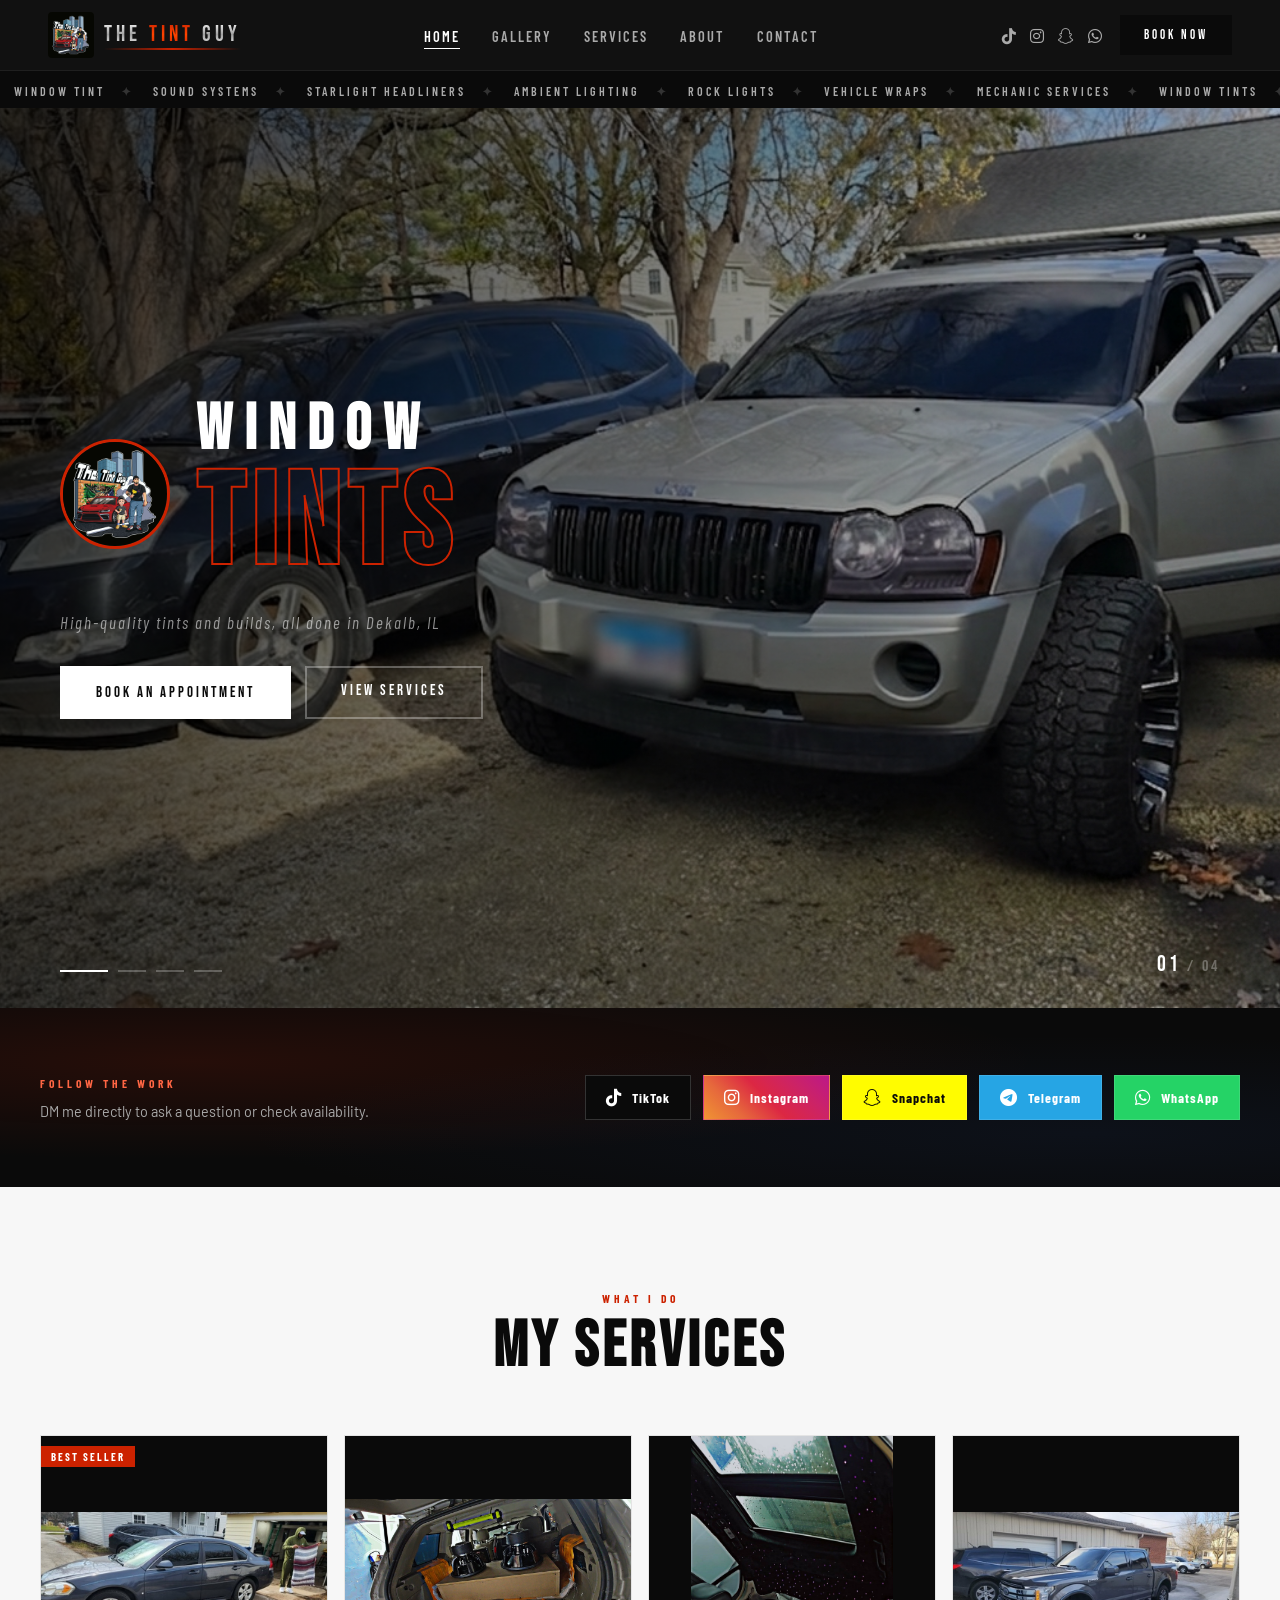
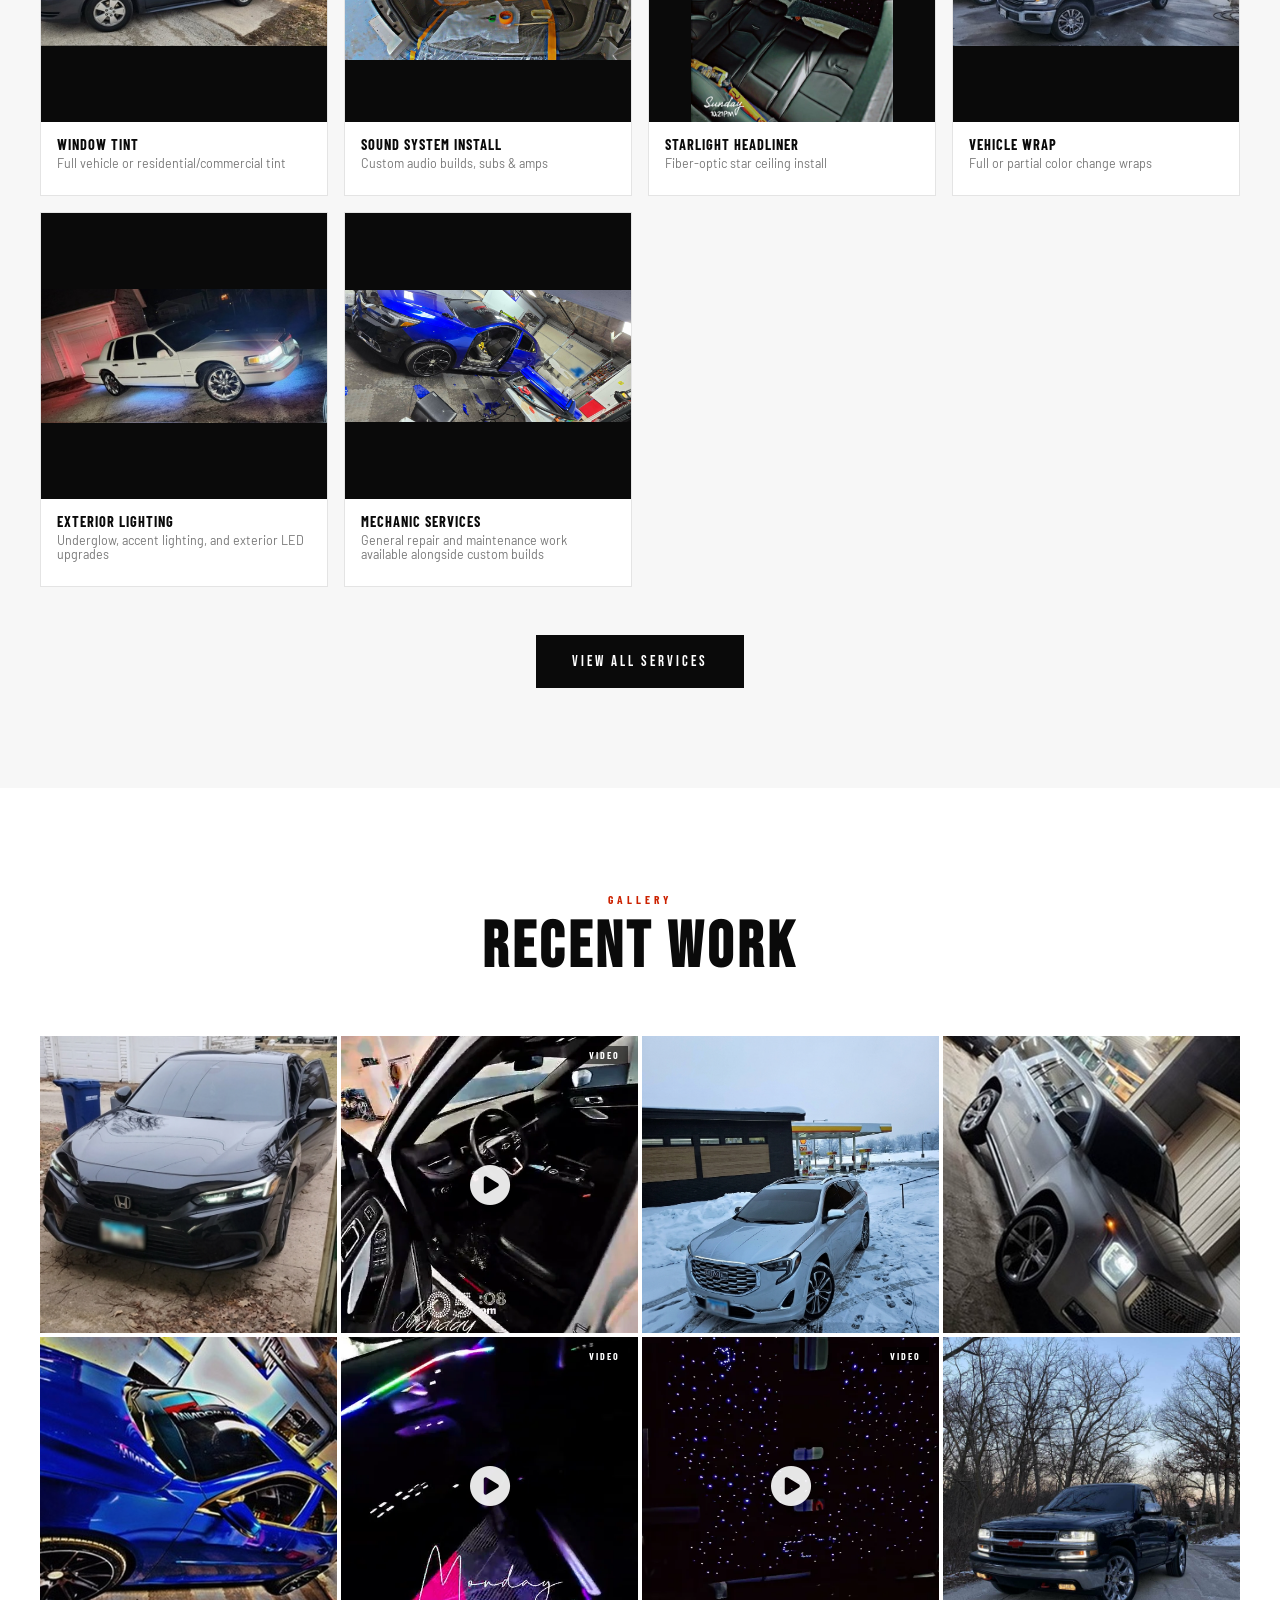
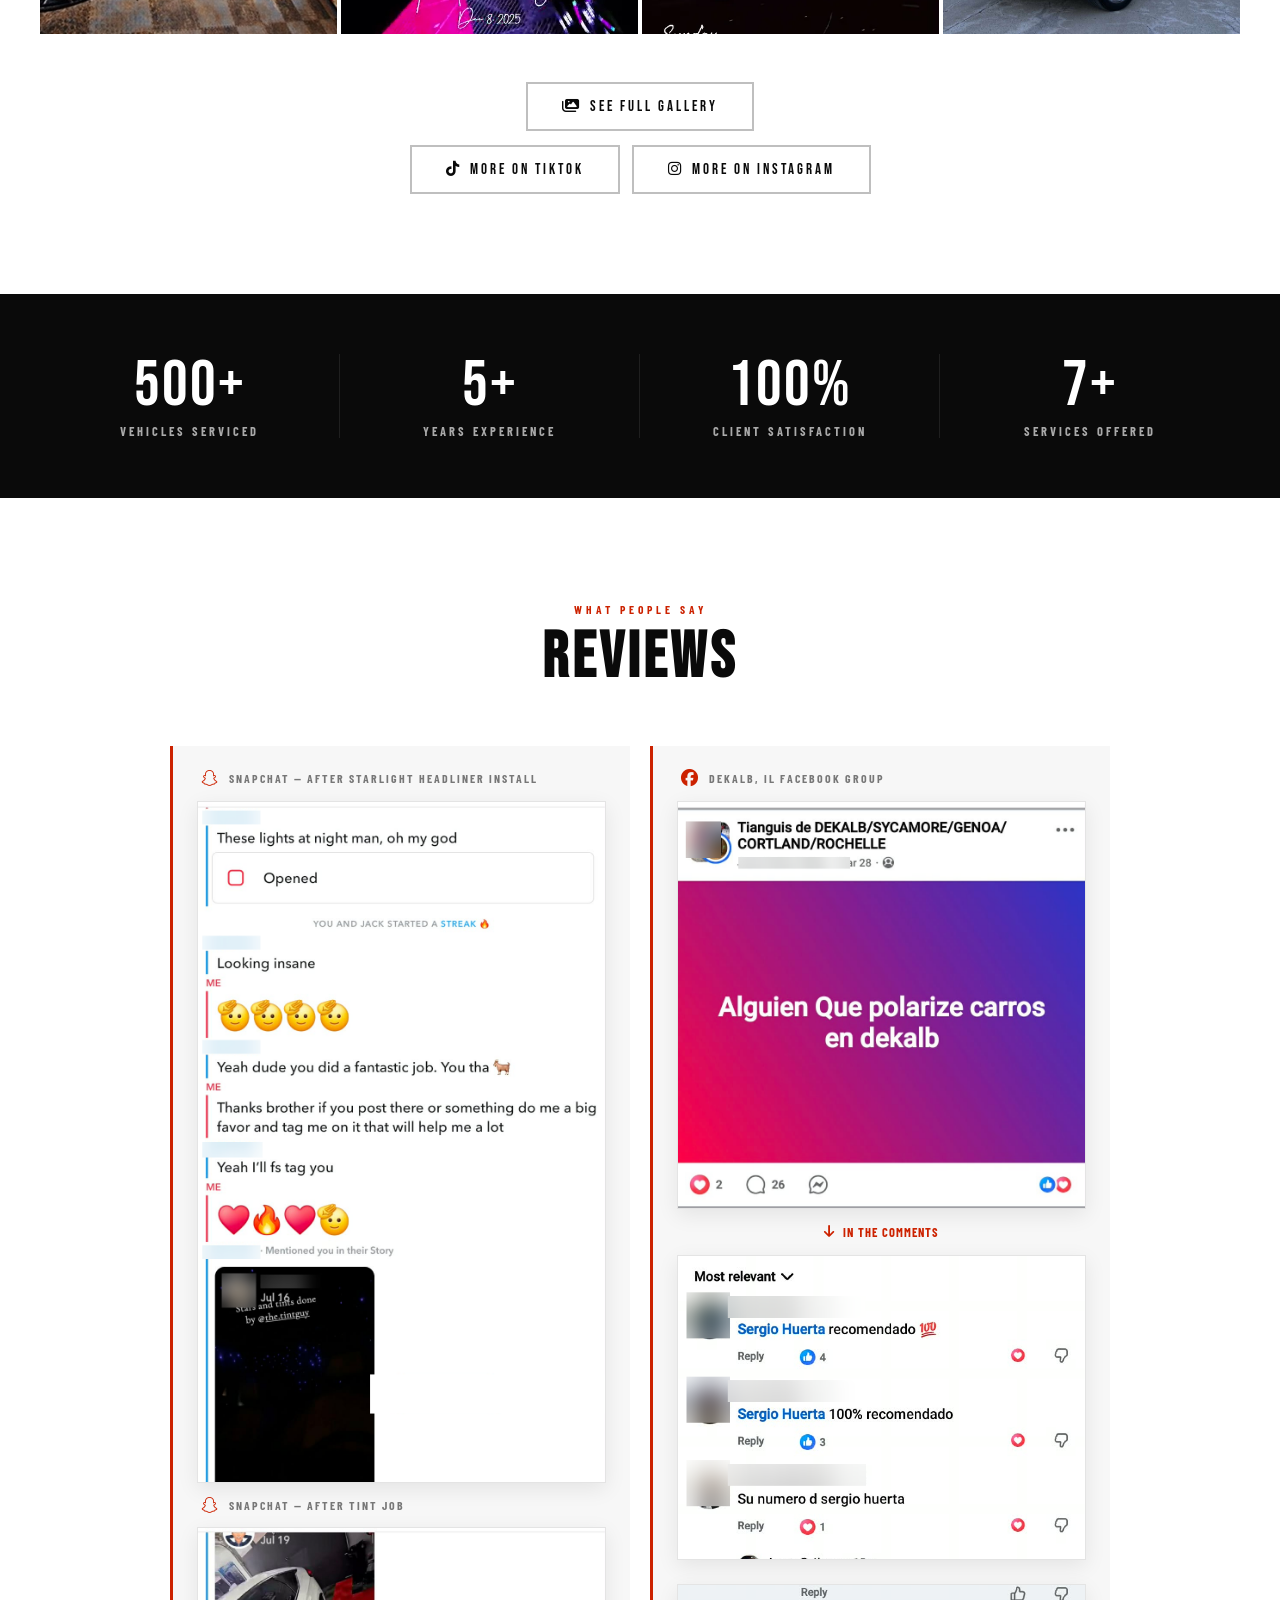
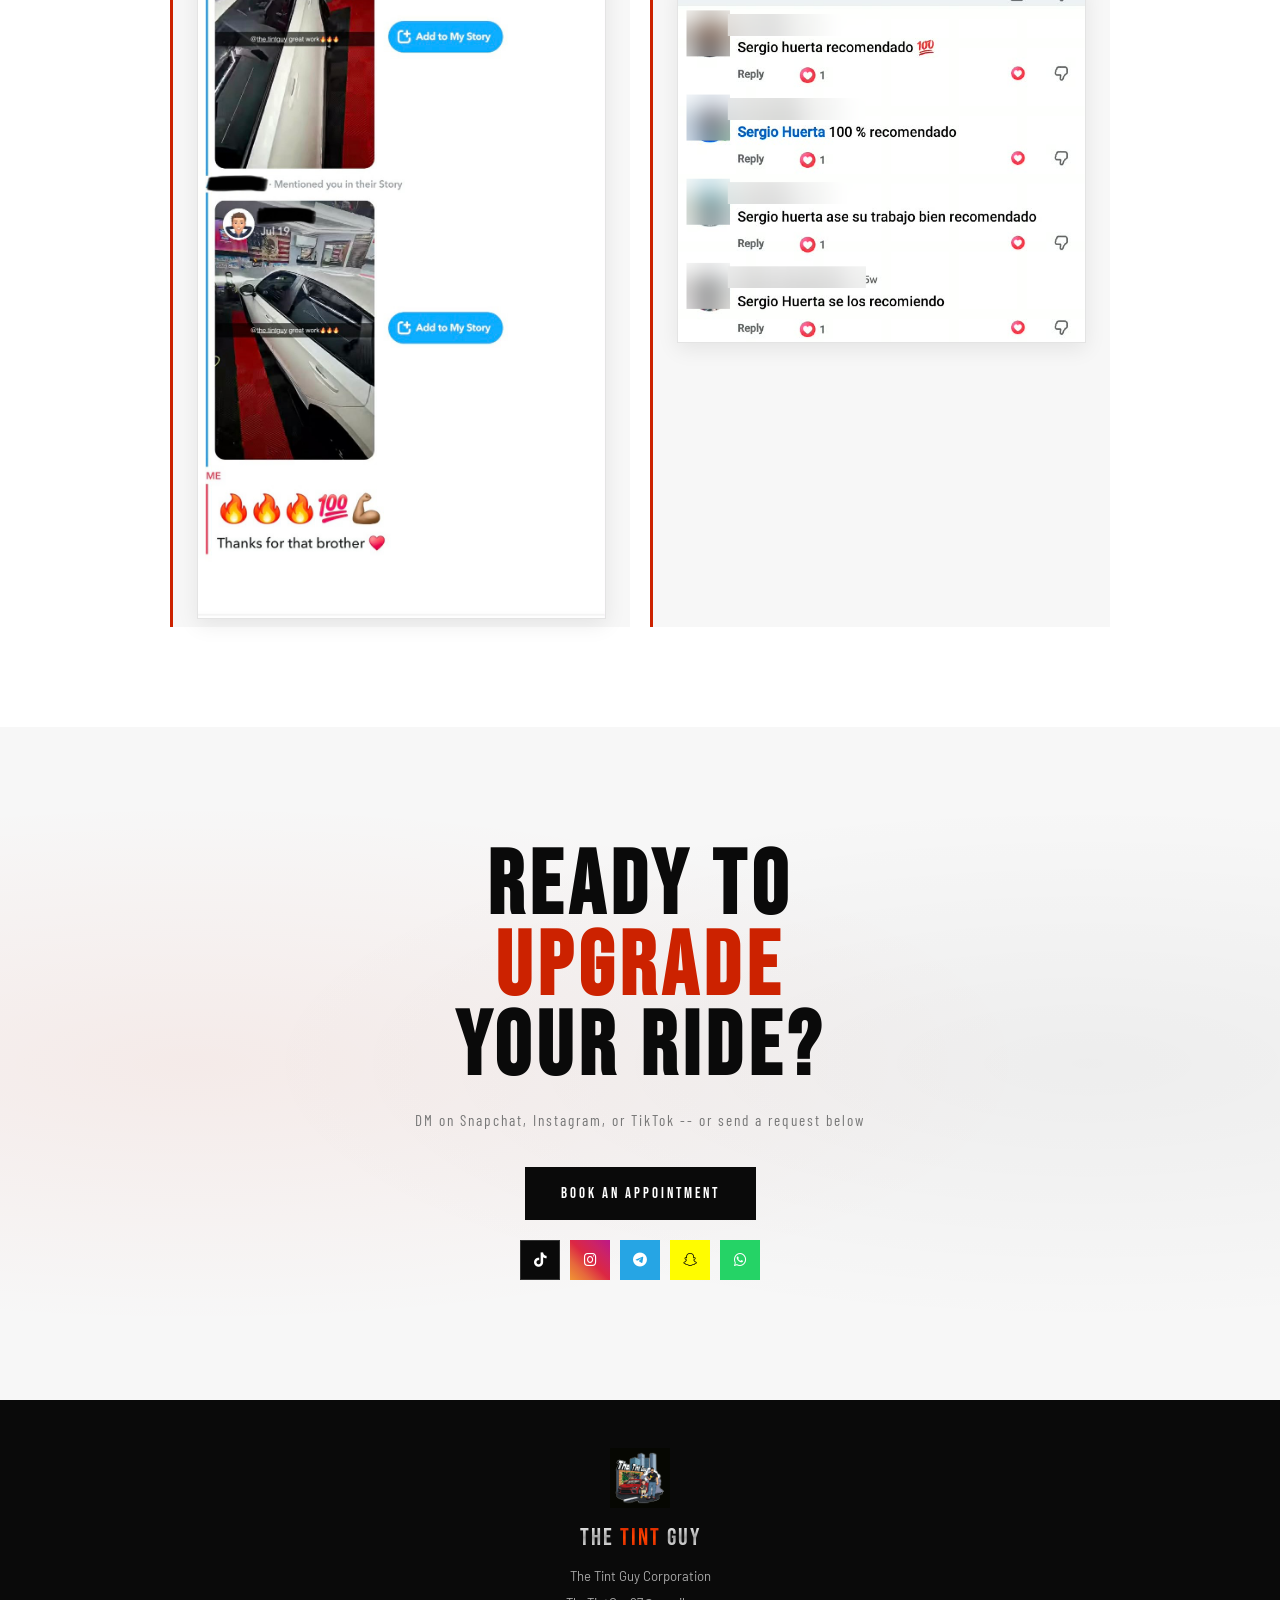
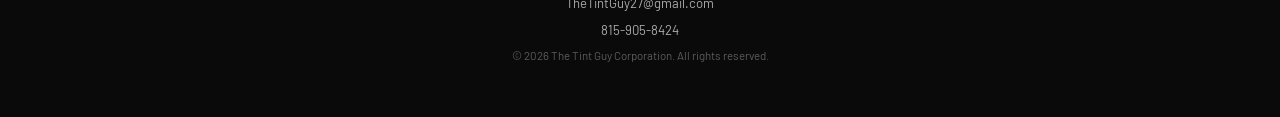
==== commit 7dd7632c: "Optimize video loading with poster thumbnails, add new videos, and configure Cloudflare deploy" ====
--- a/index.html
+++ b/index.html
@@ -3,12 +3,98 @@
 <head>
   <meta charset="UTF-8" />
   <meta name="viewport" content="width=device-width, initial-scale=1.0"/>
-  <title>The Tint Guy</title>
+  <meta property="og:title" content="The Tint Guy | Window Tinting & Auto Styling | DeKalb, IL">
+  <meta property="og:description" content="Professional automotive window tinting, ceramic tint, chrome delete, and custom lighting in DeKalb, IL. Free quotes!">
+  <meta property="og:image" content="https://thetintguycorp.com/photos/logo.JPG">
+  <meta property="og:url" content="https://thetintguycorp.com/">
+  <meta property="og:type" content="website">
+  <title>The Tint Guy | Window Tinting &amp; Auto Styling | DeKalb, IL</title>
+  <meta name="description" content="Top-rated automotive window tinting, ceramic tint, taillight smoke, chrome delete, and starlight headliners in DeKalb, IL. Serving Sycamore, Cortland & Northern Illinois.">
+  <link rel="canonical" href="https://thetintguycorp.com/">
+  <meta name="geo.region" content="US-IL">
+  <meta name="geo.placename" content="DeKalb, IL">
+  <meta name="geo.position" content="41.9295;-88.7504">
+  <meta name="ICBM" content="41.9295, -88.7504">
   <link rel="stylesheet" href="style.css" />
   <link rel="icon" href="photos/logo.JPG" type="image/jpeg" />
   <link rel="shortcut icon" href="photos/logo.JPG" type="image/jpeg" />
   <link href="https://fonts.googleapis.com/css2?family=Bebas+Neue&family=Barlow+Condensed:wght@400;600;700&family=Barlow:wght@400;500&display=swap" rel="stylesheet"/>
   <link rel="stylesheet" href="https://cdnjs.cloudflare.com/ajax/libs/font-awesome/6.5.0/css/all.min.css"/>
+
+  <!-- Google Local Business Schema Structured Data (JSON-LD) -->
+  <script type="application/ld+json">
+  {
+    "@context": "https://schema.org",
+    "@type": "AutoBodyShop",
+    "name": "The Tint Guy",
+    "image": "https://thetintguycorp.com/photos/logo.JPG",
+    "url": "https://thetintguycorp.com/",
+    "telephone": "+1-815-905-8424",
+    "email": "TheTintGuy27@gmail.com",
+    "priceRange": "$$",
+    "address": {
+      "@type": "PostalAddress",
+      "addressLocality": "DeKalb",
+      "addressRegion": "IL",
+      "addressCountry": "US"
+    },
+    "geo": {
+      "@type": "GeoCoordinates",
+      "latitude": 41.9295,
+      "longitude": -88.7504
+    },
+    "areaServed": [
+      "DeKalb",
+      "Sycamore",
+      "Cortland",
+      "Rochelle",
+      "Genoa",
+      "Northern Illinois"
+    ],
+    "hasOfferCatalog": {
+      "@type": "OfferCatalog",
+      "name": "Window Tinting & Auto Styling Services",
+      "itemListElement": [
+        {
+          "@type": "Offer",
+          "itemOffered": {
+            "@type": "Service",
+            "name": "Automotive Window Tinting",
+            "description": "High-performance carbon and ceramic window tinting for heat rejection, UV protection, and privacy."
+          }
+        },
+        {
+          "@type": "Offer",
+          "itemOffered": {
+            "@type": "Service",
+            "name": "Light Smoke & Taillight Tinting",
+            "description": "Custom smoked headlights, taillights, and marker light tinting."
+          }
+        },
+        {
+          "@type": "Offer",
+          "itemOffered": {
+            "@type": "Service",
+            "name": "Chrome Delete & Trim Blackout",
+            "description": "Custom vinyl wrap trim deletes and blackout packages."
+          }
+        },
+        {
+          "@type": "Offer",
+          "itemOffered": {
+            "@type": "Service",
+            "name": "Starlight Headliners & Ambient Lighting",
+            "description": "Custom optical fiber starlight headliners and smartphone-controlled LED ambient interior lighting."
+          }
+        }
+      ]
+    },
+    "sameAs": [
+      "https://www.instagram.com/thetintguy_corp_29",
+      "https://www.tiktok.com/@thetintguy27"
+    ]
+  }
+  </script>
 </head>
 <body>
 
@@ -145,12 +231,12 @@
     </div>
     <div class="gallery-grid">
       <div class="gallery-item"><div class="gallery-img gi-1"></div><div class="gallery-overlay"><span class="gallery-tag">WINDOW TINT</span></div></div>
-      <div class="gallery-item video-tile"><div class="gallery-img"><video src="videos/tint.mp4" autoplay muted loop playsinline></video></div><div class="gallery-overlay"><span class="gallery-tag">WINDOW TINT</span></div></div>
+      <div class="gallery-item video-tile"><div class="gallery-img" style="background-image: url('photos/thumbnails/tint.webp'); background-size: cover; background-position: center;"><i class="fas fa-play-circle"></i></div><div class="gallery-overlay"><span class="gallery-tag">WINDOW TINT</span></div></div>
       <div class="gallery-item"><div class="gallery-img gi-3"></div><div class="gallery-overlay"><span class="gallery-tag">STARLIGHT HEADLINER</span></div></div>
       <div class="gallery-item"><div class="gallery-img gi-4"></div><div class="gallery-overlay"><span class="gallery-tag">WINDOW TINT</span></div></div>
       <div class="gallery-item"><div class="gallery-img gi-5"></div><div class="gallery-overlay"><span class="gallery-tag">VEHICLE WRAP</span></div></div>
-      <div class="gallery-item video-tile"><div class="gallery-img"><video src="videos/inteirorlighting.mp4" autoplay muted loop playsinline></video></div><div class="gallery-overlay"><span class="gallery-tag">INTERIOR LIGHTING</span></div></div>
-      <div class="gallery-item video-tile"><div class="gallery-img"><video src="videos/starlight.mp4" autoplay muted loop playsinline></video></div><div class="gallery-overlay"><span class="gallery-tag">STARLIGHT HEADLINER</span></div></div>
+      <div class="gallery-item video-tile"><div class="gallery-img" style="background-image: url('photos/thumbnails/inteirorlighting.webp'); background-size: cover; background-position: center;"><i class="fas fa-play-circle"></i></div><div class="gallery-overlay"><span class="gallery-tag">INTERIOR LIGHTING</span></div></div>
+      <div class="gallery-item video-tile"><div class="gallery-img" style="background-image: url('photos/thumbnails/starlight.webp'); background-size: cover; background-position: center;"><i class="fas fa-play-circle"></i></div><div class="gallery-overlay"><span class="gallery-tag">STARLIGHT HEADLINER</span></div></div>
       <div class="gallery-item"><div class="gallery-img gi-8"></div><div class="gallery-overlay"><span class="gallery-tag">WINDOW TINT</span></div></div>
     </div>
     <div class="gallery-cta-group">
@@ -310,12 +396,12 @@
     /* ---- LIGHTBOX (expandable gallery images, arrow nav + swipe) ---- */
     const homeGalleryImages = [
       { src: 'photos/civictint.PNG', tag: 'WINDOW TINT' },
-      { src: 'videos/tint.mp4', tag: 'WINDOW TINT', isVideo: true },
+      { src: 'videos/tint.mp4', poster: 'photos/thumbnails/tint.webp', tag: 'WINDOW TINT', isVideo: true },
       { src: 'photos/suvtintsnow.PNG', tag: 'STARLIGHT HEADLINER' },
       { src: 'photos/gmcsuvtint.jpeg', tag: 'WINDOW TINT' },
       { src: 'photos/doorremovalafter.jpeg', tag: 'VEHICLE WRAP' },
-      { src: 'videos/inteirorlighting.mp4', tag: 'INTERIOR LIGHTING', isVideo: true },
-      { src: 'videos/starlight.mp4', tag: 'STARLIGHT HEADLINER', isVideo: true },
+      { src: 'videos/inteirorlighting.mp4', poster: 'photos/thumbnails/inteirorlighting.webp', tag: 'INTERIOR LIGHTING', isVideo: true },
+      { src: 'videos/starlight.mp4', poster: 'photos/thumbnails/starlight.webp', tag: 'STARLIGHT HEADLINER', isVideo: true },
       { src: 'photos/trucktint.jpeg', tag: 'WINDOW TINT' }
     ];
 
@@ -328,7 +414,7 @@
         <button class="lightbox-arrow lightbox-prev" aria-label="Previous">&#10094;</button>
         <div class="lightbox-img-wrap">
           <img src="" alt="" style="display:none;" />
-          <video src="" controls style="display:none;"></video>
+          <video controls playsinline style="display:none;"></video>
           <span class="lightbox-tag"></span>
         </div>
         <button class="lightbox-arrow lightbox-next" aria-label="Next">&#10095;</button>
@@ -342,22 +428,30 @@
 
       function show(i) {
         current = (i + images.length) % images.length;
-        const isVideo = images[current].isVideo;
+        const item = images[current];
+        const isVideo = item.isVideo;
         
+        // Stop any playing video and release stream
+        videoEl.pause();
+        videoEl.removeAttribute('src');
+        videoEl.load();
+
         if (isVideo) {
           imgEl.style.display = 'none';
           videoEl.style.display = 'block';
-          videoEl.src = images[current].src;
-          videoEl.play();
+          if (item.poster) {
+            videoEl.poster = item.poster;
+          }
+          videoEl.src = item.src;
+          videoEl.play().catch(() => {});
         } else {
           videoEl.style.display = 'none';
-          videoEl.pause();
           imgEl.style.display = 'block';
-          imgEl.src = images[current].src;
-          imgEl.alt = images[current].tag || '';
+          imgEl.src = item.src;
+          imgEl.alt = item.tag || '';
         }
         
-        tagEl.textContent = images[current].tag || '';
+        tagEl.textContent = item.tag || '';
         counterEl.textContent = `${current + 1} / ${images.length}`;
       }
       function open(i) {
@@ -367,6 +461,8 @@
       }
       function close() {
         videoEl.pause();
+        videoEl.removeAttribute('src');
+        videoEl.load();
         overlay.classList.remove('open');
         document.body.style.overflow = '';
       }
--- a/style.css
+++ b/style.css
@@ -590,19 +590,28 @@
   aspect-ratio: 1/1;
 }
 
-/* Featured items at top */
+/* Featured items at top (homepage teaser grid only) */
 .gallery-item.featured {
   grid-column: span 2; grid-row: span 2;
   aspect-ratio: unset; min-height: 320px;
 }
 
-/* Orientation-based sizing */
-.gallery-item.landscape { grid-column: span 2; aspect-ratio: 2/1; }
-.gallery-item.portrait  { grid-row: span 2; aspect-ratio: 1/2; }
-.gallery-item.square    { aspect-ratio: 1/1; }
-
-/* Force videos to be uniform squares */
-.gallery-item[data-media-type="video"] { grid-column: span 1; grid-row: span 1; aspect-ratio: 1/1; }
+/* Full gallery page (#galleryGrid): every tile, photo or video, stays a
+   plain uniform square — no landscape/portrait resizing, ever. */
+#galleryGrid.gallery-item,
+#galleryGrid .gallery-item {
+  grid-column: span 1;
+  grid-row: span 1;
+  aspect-ratio: 1/1;
+}
+/* Higher-specificity guard: the homepage's nth-child double-span rules
+   (in the responsive breakpoints below) target the shared .gallery-item
+   class. This keeps the full gallery page immune to them at any width. */
+#galleryGrid .gallery-item:nth-child(1),
+#galleryGrid .gallery-item:nth-child(4),
+#galleryGrid .gallery-item:nth-child(7) {
+  grid-column: span 1;
+}
 
 .gallery-img {
   position: absolute; inset: 0;
@@ -1306,7 +1315,6 @@
   .stats-inner { grid-template-columns: repeat(2, 1fr); gap: 32px; }
   .stat-item { border-right: none; }
   .gallery-grid { grid-template-columns: repeat(3, 1fr); }
-  .gallery-item:nth-child(1) { grid-column: span 2; }
   .testimonials-grid { grid-template-columns: 1fr 1fr; }
   .modal { grid-template-columns: 1fr; }
   .modal-img { aspect-ratio: 16/9; }
@@ -1330,8 +1338,6 @@
   .slide-counter { right: 24px; bottom: 20px; }
   .categories { grid-template-columns: repeat(2, 1fr); }
   .gallery-grid { grid-template-columns: repeat(2, 1fr); }
-  .gallery-item:nth-child(1) { grid-column: span 2; }
-  .gallery-item:nth-child(4), .gallery-item:nth-child(7) { grid-column: span 2; }
   .featured-grid, .products-grid { grid-template-columns: repeat(2, 1fr); }
   .about-story-inner { grid-template-columns: 1fr; gap: 48px; }
   .contact-grid { grid-template-columns: 1fr; gap: 48px; }
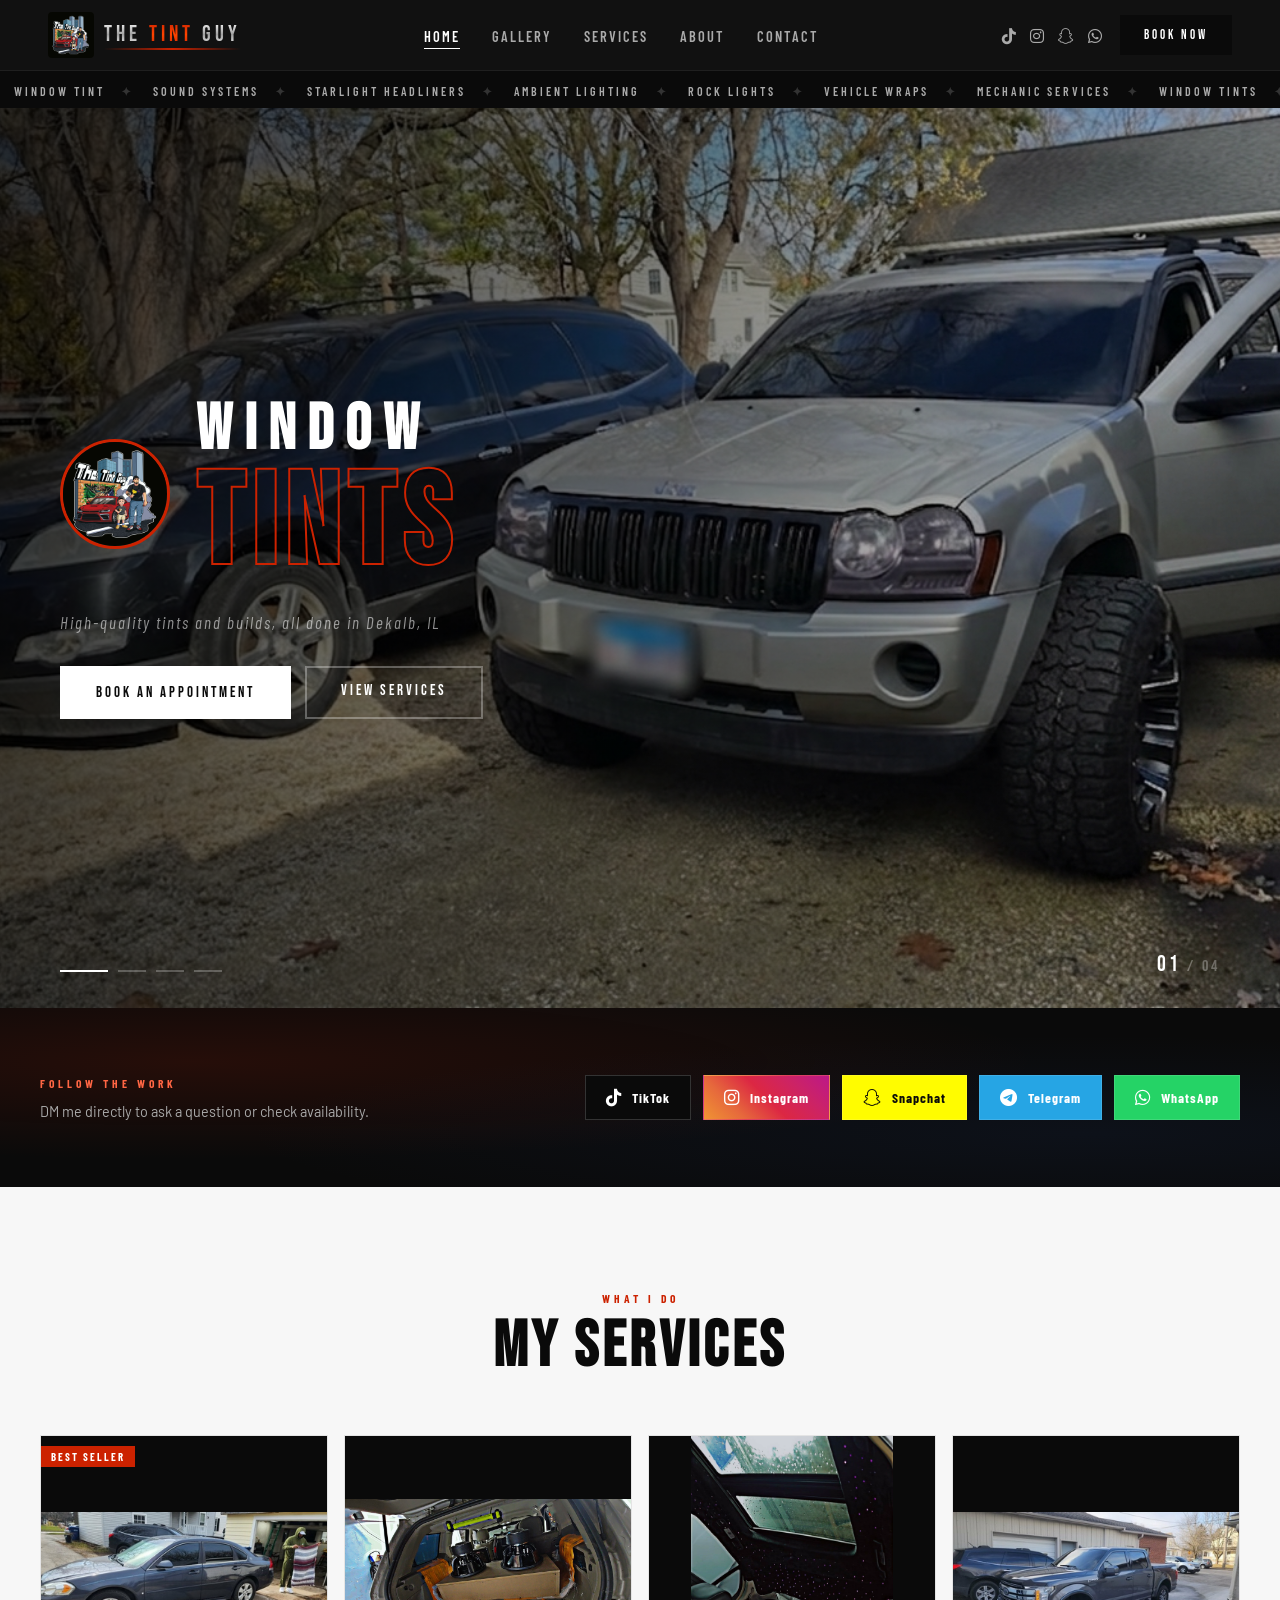
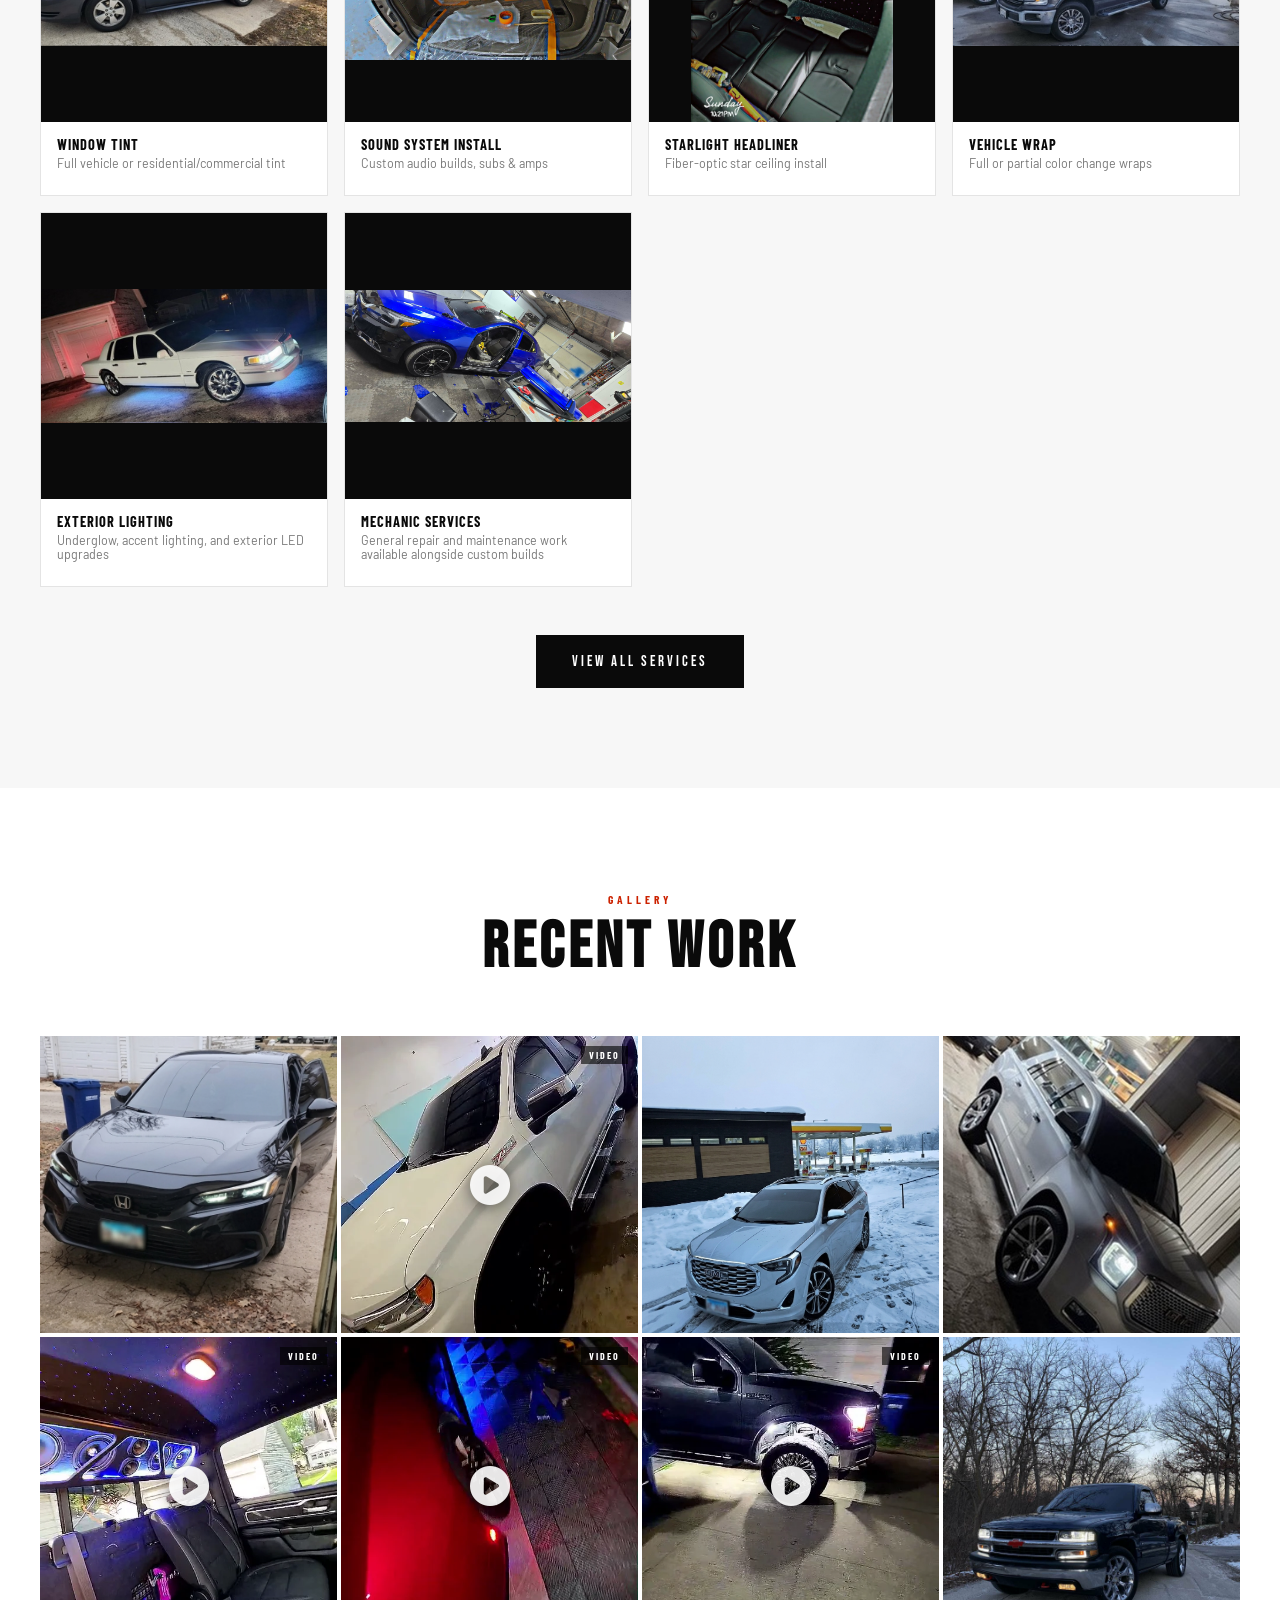
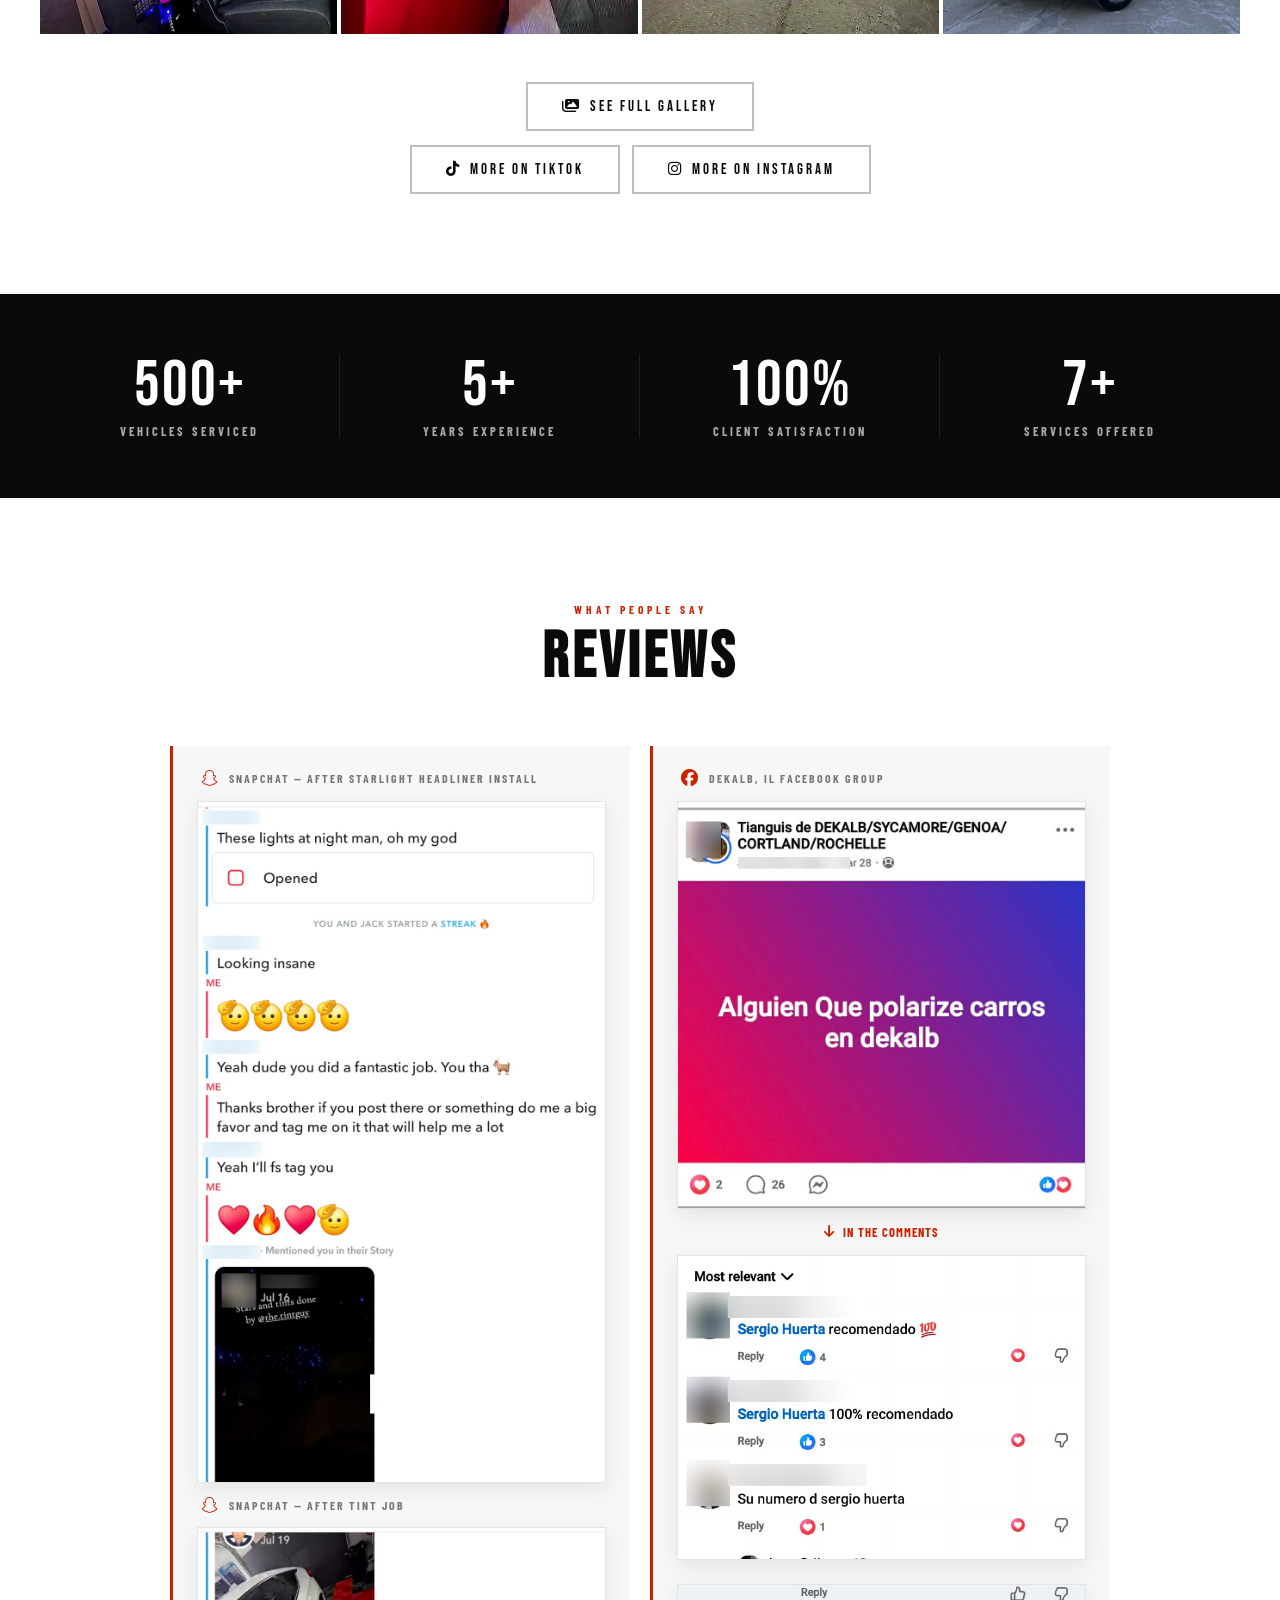
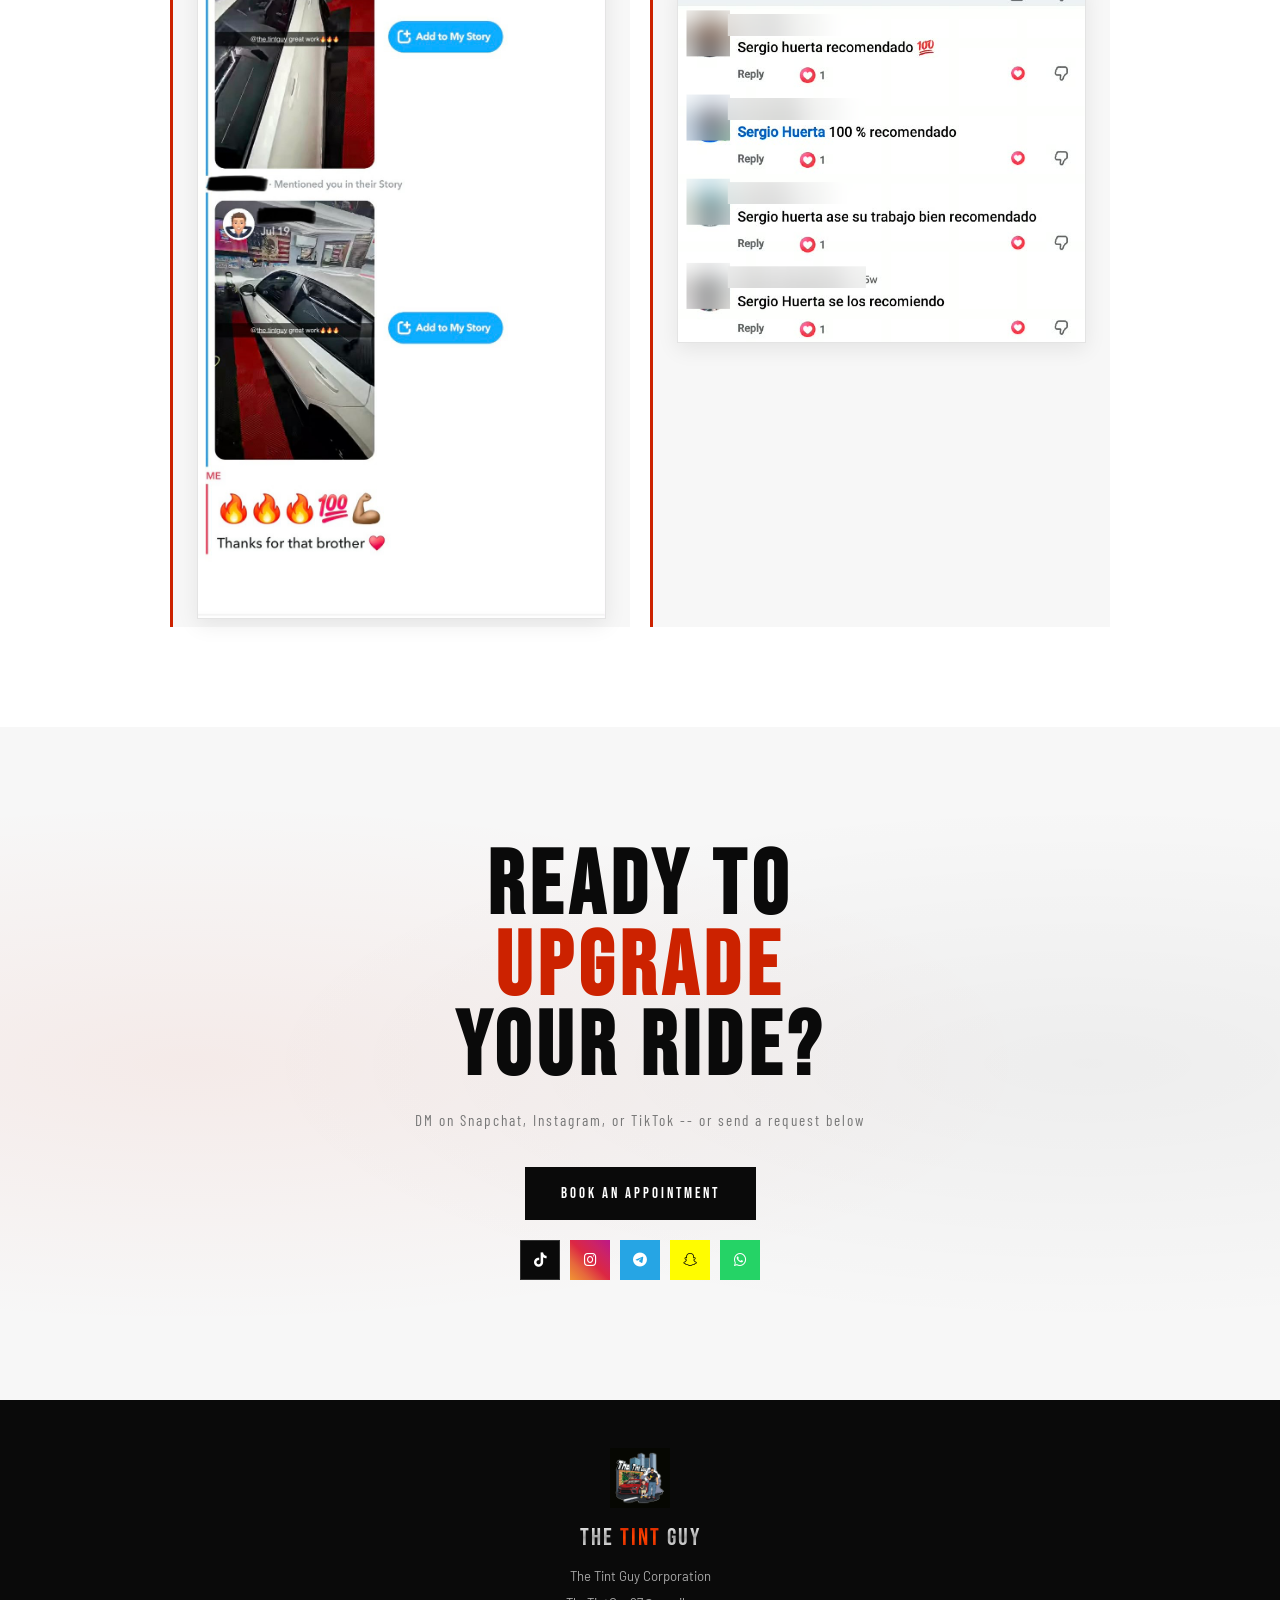
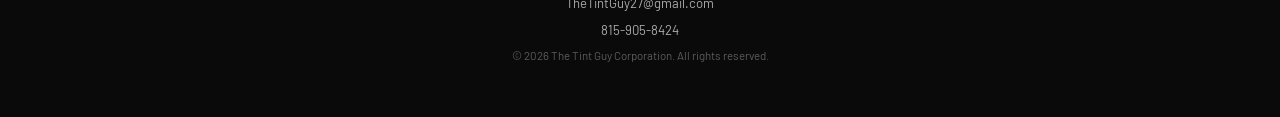
==== commit a558048a: "added more photos and changed recent work on homepage" ====
--- a/index.html
+++ b/index.html
@@ -231,12 +231,12 @@
     </div>
     <div class="gallery-grid">
       <div class="gallery-item"><div class="gallery-img gi-1"></div><div class="gallery-overlay"><span class="gallery-tag">WINDOW TINT</span></div></div>
-      <div class="gallery-item video-tile"><div class="gallery-img" style="background-image: url('photos/thumbnails/tint.webp'); background-size: cover; background-position: center;"><i class="fas fa-play-circle"></i></div><div class="gallery-overlay"><span class="gallery-tag">WINDOW TINT</span></div></div>
+      <div class="gallery-item video-tile"><div class="gallery-img" style="background-image: url('photos/thumbnails/tint (52).webp'); background-size: cover; background-position: center;"><i class="fas fa-play-circle"></i></div><div class="gallery-overlay"><span class="gallery-tag">WINDOW TINT</span></div></div>
       <div class="gallery-item"><div class="gallery-img gi-3"></div><div class="gallery-overlay"><span class="gallery-tag">STARLIGHT HEADLINER</span></div></div>
       <div class="gallery-item"><div class="gallery-img gi-4"></div><div class="gallery-overlay"><span class="gallery-tag">WINDOW TINT</span></div></div>
-      <div class="gallery-item"><div class="gallery-img gi-5"></div><div class="gallery-overlay"><span class="gallery-tag">VEHICLE WRAP</span></div></div>
-      <div class="gallery-item video-tile"><div class="gallery-img" style="background-image: url('photos/thumbnails/inteirorlighting.webp'); background-size: cover; background-position: center;"><i class="fas fa-play-circle"></i></div><div class="gallery-overlay"><span class="gallery-tag">INTERIOR LIGHTING</span></div></div>
-      <div class="gallery-item video-tile"><div class="gallery-img" style="background-image: url('photos/thumbnails/starlight.webp'); background-size: cover; background-position: center;"><i class="fas fa-play-circle"></i></div><div class="gallery-overlay"><span class="gallery-tag">STARLIGHT HEADLINER</span></div></div>
+      <div class="gallery-item video-tile"><div class="gallery-img" style="background-image: url('photos/thumbnails/sound (3).webp'); background-size: cover; background-position: center;"><i class="fas fa-play-circle"></i></div><div class="gallery-overlay"><span class="gallery-tag">SOUND SYSTEM</span></div></div>
+      <div class="gallery-item video-tile"><div class="gallery-img" style="background-image: url('photos/thumbnails/underglow (2).webp'); background-size: cover; background-position: center;"><i class="fas fa-play-circle"></i></div><div class="gallery-overlay"><span class="gallery-tag">UNDERGLOW</span></div></div>
+      <div class="gallery-item video-tile"><div class="gallery-img" style="background-image: url('photos/thumbnails/exteriorlightbuild (2).webp'); background-size: cover; background-position: center;"><i class="fas fa-play-circle"></i></div><div class="gallery-overlay"><span class="gallery-tag">EXTERIOR LIGHTING</span></div></div>
       <div class="gallery-item"><div class="gallery-img gi-8"></div><div class="gallery-overlay"><span class="gallery-tag">WINDOW TINT</span></div></div>
     </div>
     <div class="gallery-cta-group">
@@ -396,12 +396,12 @@
     /* ---- LIGHTBOX (expandable gallery images, arrow nav + swipe) ---- */
     const homeGalleryImages = [
       { src: 'photos/civictint.PNG', tag: 'WINDOW TINT' },
-      { src: 'videos/tint.mp4', poster: 'photos/thumbnails/tint.webp', tag: 'WINDOW TINT', isVideo: true },
+      { src: 'videos/tint (52).mp4', poster: 'photos/thumbnails/tint (52).webp', tag: 'WINDOW TINT', isVideo: true },
       { src: 'photos/suvtintsnow.PNG', tag: 'STARLIGHT HEADLINER' },
       { src: 'photos/gmcsuvtint.jpeg', tag: 'WINDOW TINT' },
-      { src: 'photos/doorremovalafter.jpeg', tag: 'VEHICLE WRAP' },
-      { src: 'videos/inteirorlighting.mp4', poster: 'photos/thumbnails/inteirorlighting.webp', tag: 'INTERIOR LIGHTING', isVideo: true },
-      { src: 'videos/starlight.mp4', poster: 'photos/thumbnails/starlight.webp', tag: 'STARLIGHT HEADLINER', isVideo: true },
+      { src: 'videos/sound (3).mp4', poster: 'photos/thumbnails/sound (3).webp', tag: 'SOUND SYSTEM', isVideo: true },
+      { src: 'videos/underglow (2).mp4', poster: 'photos/thumbnails/underglow (2).webp', tag: 'UNDERGLOW', isVideo: true },
+      { src: 'videos/exteriorlightbuild (2).mp4', poster: 'photos/thumbnails/exteriorlightbuild (2).webp', tag: 'EXTERIOR LIGHTING', isVideo: true },
       { src: 'photos/trucktint.jpeg', tag: 'WINDOW TINT' }
     ];
 
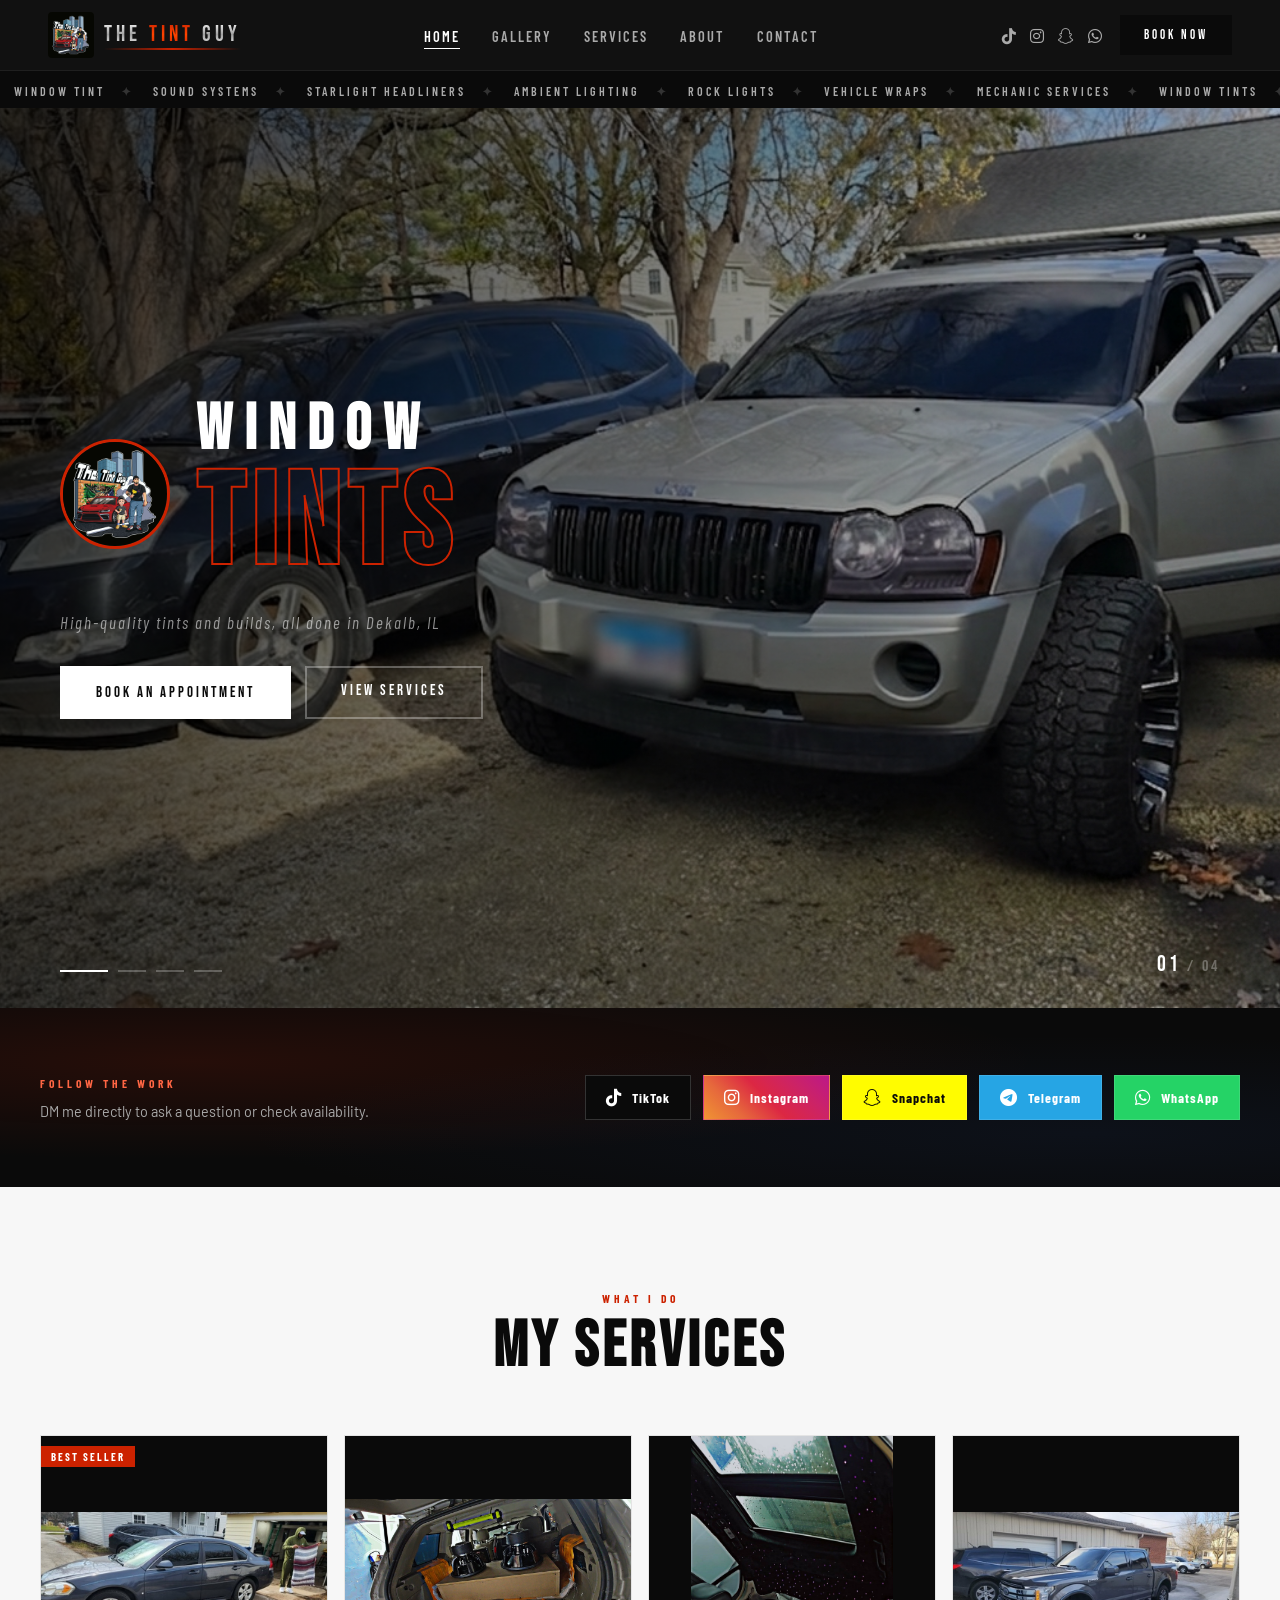
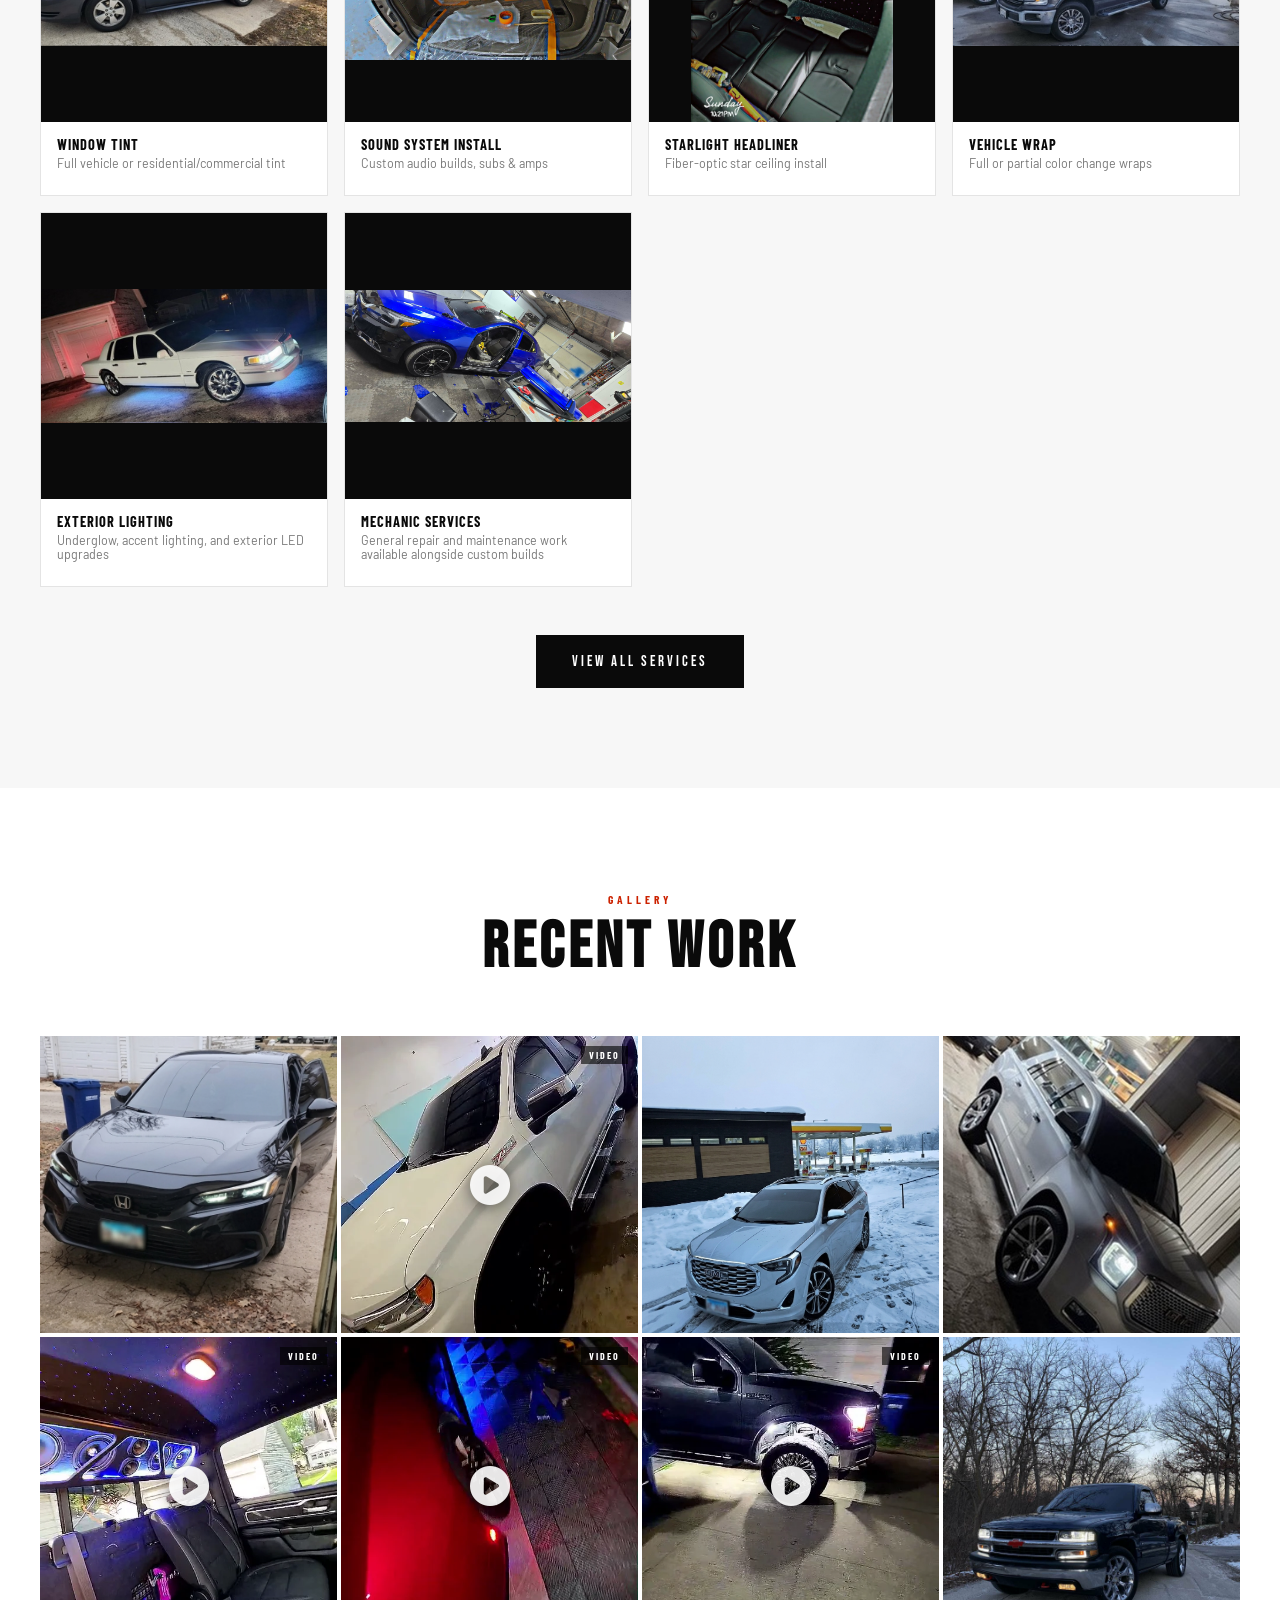
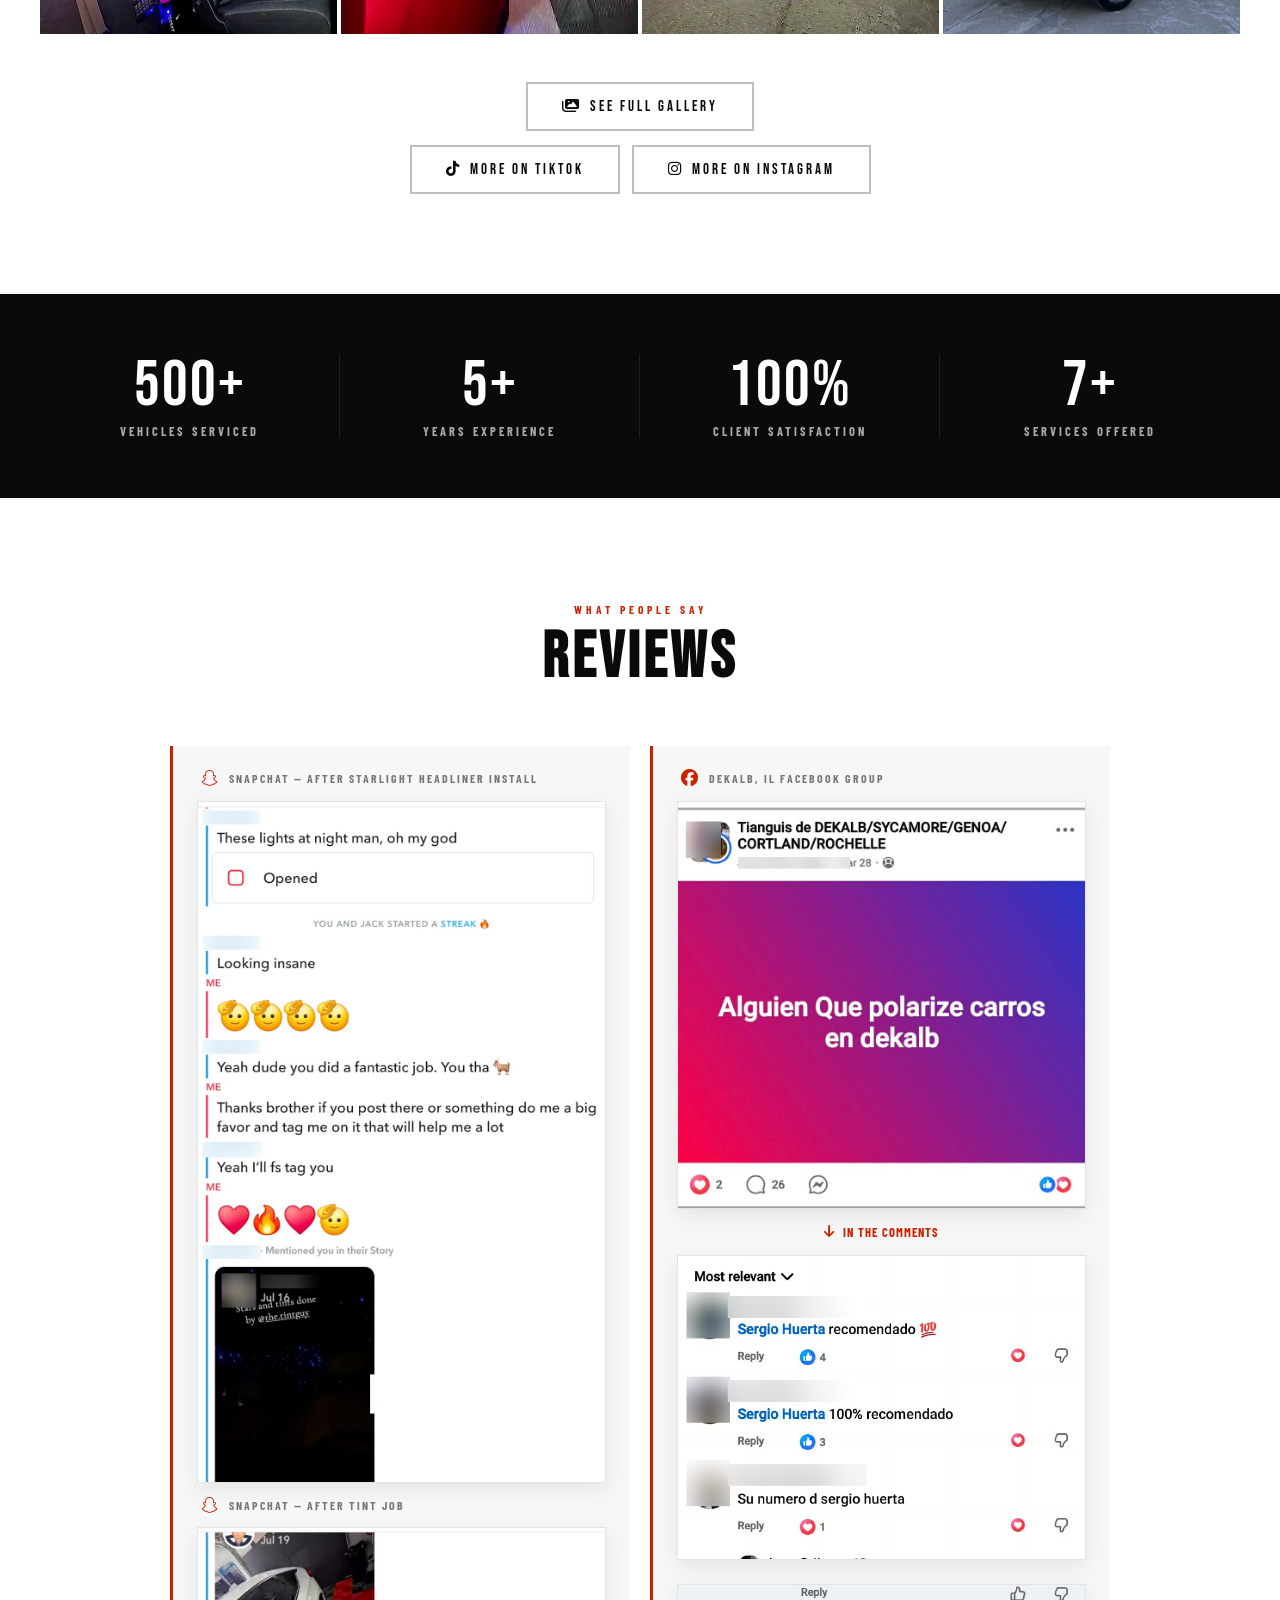
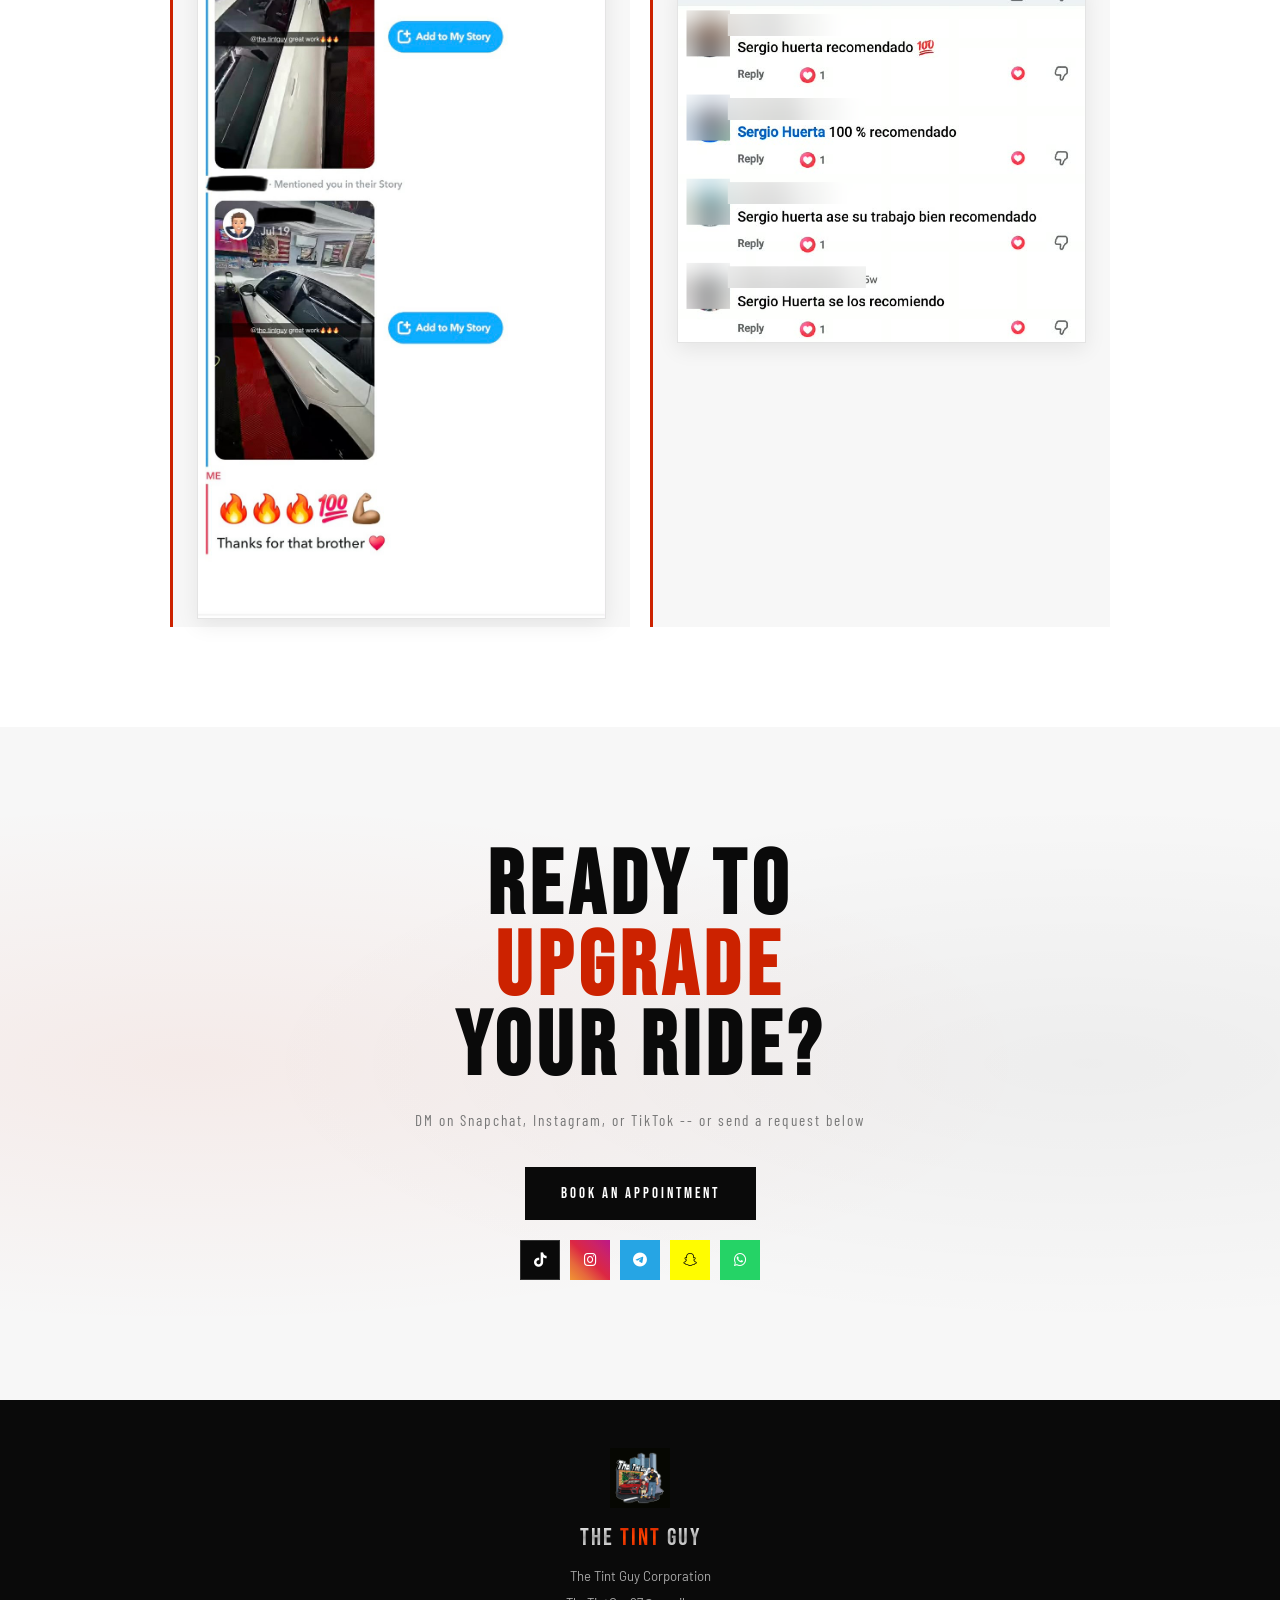
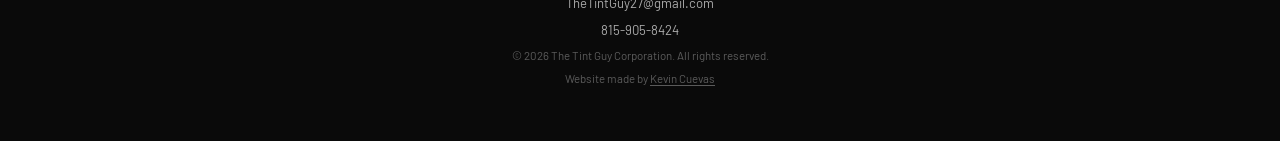
==== commit c7ada8ee: "Add footer credit link to kevincuevas.com" ====
--- a/index.html
+++ b/index.html
@@ -311,6 +311,7 @@
       <p style="margin-top:6px;"><a href="mailto:TheTintGuy27@gmail.com" style="color:var(--mid); text-decoration:none;">TheTintGuy27@gmail.com</a></p>
       <p style="margin-top:6px;"><a href="tel:8159058424" style="color:var(--mid); text-decoration:none;">815-905-8424</a></p>
       <p class="footer-copy">© 2026 The Tint Guy Corporation. All rights reserved.</p>
+      <p class="footer-copy" style="margin-top:4px;">Website made by <a href="https://kevincuevas.com" target="_blank" rel="noopener noreferrer">Kevin Cuevas</a></p>
     </div>
   </footer>
 
--- a/style.css
+++ b/style.css
@@ -1245,6 +1245,16 @@
 }
 .footer p { color: var(--mid); font-size: 0.82rem; margin-bottom: 5px; line-height: 1.6; }
 .footer-copy { font-size: 0.72rem !important; opacity: 0.5; }
+.footer-copy a {
+  color: inherit;
+  text-decoration: underline;
+  text-underline-offset: 2px;
+  transition: opacity 0.2s ease, color 0.2s ease;
+}
+.footer-copy a:hover {
+  color: var(--white);
+  opacity: 1;
+}
 
 /* =============================================
    LIGHTBOX
